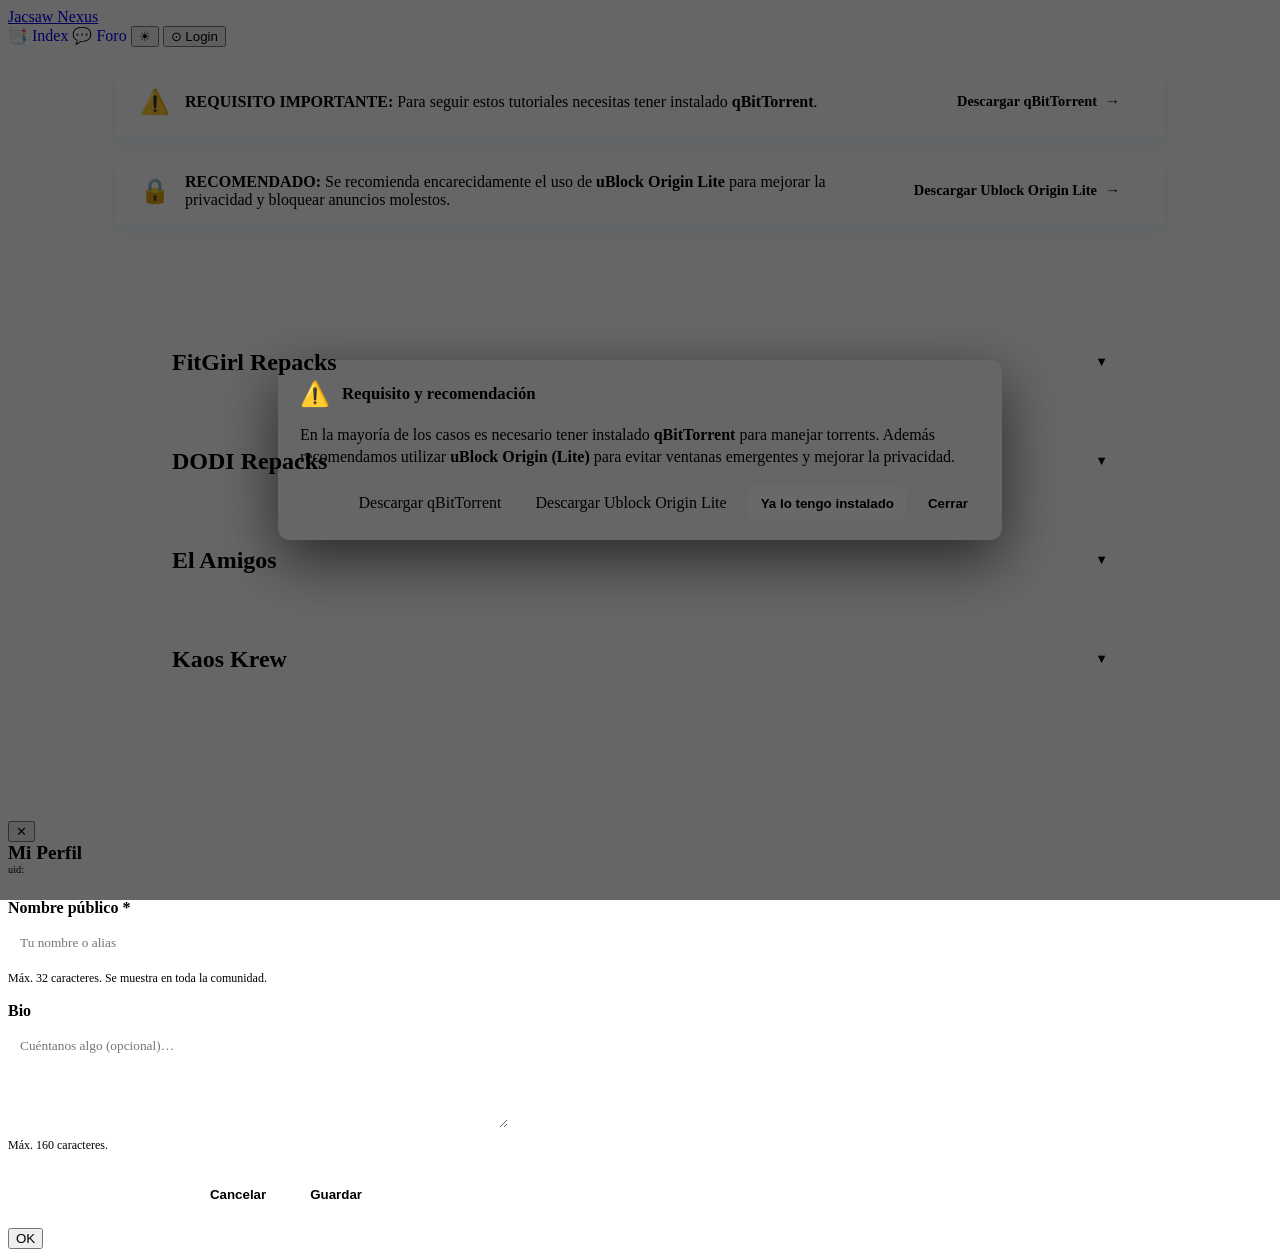
==== tutoriales.html @ 557a7efc "Test" ====
<!DOCTYPE html>
<html lang="es" data-theme="dark">
<head>
    <meta charset="UTF-8">
    <meta name="viewport" content="width=device-width, initial-scale=1.0">
    <title>Tutoriales | Jacsaw Nexus</title>
    <link href="https://fonts.googleapis.com/css2?family=Space+Grotesk:wght@500;700&family=DM+Sans:wght@400;500&family=JetBrains+Mono&display=swap" rel="stylesheet">
    <link rel="stylesheet" href="jacsaw-nexus.css">
    <style>
        .tutorials-container { max-width: 1000px; margin: 80px auto; padding: 20px; }
        
        /* Estilo del Desplegable */
        .tutorial-card { 
            background: var(--bg-secondary); 
            border: 1px solid var(--border-subtle); 
            border-radius: var(--radius); 
            margin-bottom: 1.5rem;
            overflow: hidden;
        }
        
        summary {
            padding: 1.5rem 2rem;
            list-style: none;
            cursor: pointer;
            display: flex;
            justify-content: space-between;
            align-items: center;
            font-family: var(--font-display);
            font-size: 1.5rem;
            color: var(--accent);
            font-weight: bold;
            transition: background 0.2s;
        }

        summary:hover { background: var(--bg-tertiary); }
        summary::-webkit-details-marker { display: none; }
        summary::after { content: '▼'; font-size: 0.8rem; color: var(--text-tertiary); }
        details[open] summary::after { content: '▲'; }
        details[open] summary { border-bottom: 1px solid var(--border-subtle); }

        .tutorial-content { padding: 2rem; }

        .steps-grid { 
            display: grid; 
            grid-template-columns: repeat(auto-fit, minmax(280px, 1fr)); 
            gap: 25px; 
        }

        .step { 
            background: var(--bg-tertiary); 
            padding: 15px; 
            border-radius: 8px; 
            border: 1px solid var(--border-medium);
            display: flex;
            flex-direction: column;
        }

        .step img { 
            width: 100%; 
            border-radius: 4px; 
            margin-bottom: 12px; 
            cursor: zoom-in; 
            transition: transform 0.25s ease, filter 0.25s ease;
            will-change: transform, filter;
        }
        
        .step img:hover { transform: scale(1.02); filter: brightness(1.1); }

        .tutorial-card {
            transition: transform 0.28s ease, border-color 0.28s ease, box-shadow 0.28s ease;
            will-change: transform, box-shadow;
        }
        .tutorial-card:hover { transform: translateY(-2px); box-shadow: 0 18px 36px rgba(0,0,0,0.12); }

        details .tutorial-content {
            opacity: 0;
            transform: translateY(16px);
            animation: fadeInUp 0.32s ease-out forwards;
            will-change: opacity, transform;
        }

        @keyframes fadeInUp {
            from { opacity: 0; transform: translateY(16px); }
            to   { opacity: 1; transform: translateY(0); }
        }

        .step {
            opacity: 0;
            transform: translateY(18px);
            animation: stepFade 0.45s ease forwards;
        }
        details[open] .step:nth-child(1){ animation-delay: 0.05s; }
        details[open] .step:nth-child(2){ animation-delay: 0.13s; }
        details[open] .step:nth-child(3){ animation-delay: 0.20s; }
        details[open] .step:nth-child(4){ animation-delay: 0.27s; }
        details[open] .step:nth-child(5){ animation-delay: 0.34s; }
        details[open] .step:nth-child(6){ animation-delay: 0.41s; }
        details[open] .step:nth-child(7){ animation-delay: 0.48s; }
        details[open] .step:nth-child(8){ animation-delay: 0.55s; }
        details[open] .step:nth-child(9){ animation-delay: 0.62s; }
        details[open] .step:nth-child(10){ animation-delay: 0.69s; }
        details[open] .step:nth-child(11){ animation-delay: 0.76s; }
        details[open] .step:nth-child(12){ animation-delay: 0.83s; }
        details[open] .step:nth-child(13){ animation-delay: 0.90s; }
        details[open] .step:nth-child(14){ animation-delay: 0.97s; }

        @keyframes stepFade {
            from { opacity: 0; transform: translateY(18px); }
            to   { opacity: 1; transform: translateY(0); }
        }

        .step-number { 
            display: inline-block; 
            background: var(--accent); 
            color: var(--bg-primary); 
            padding: 2px 10px; 
            border-radius: 4px; 
            font-weight: bold; 
            margin-bottom: 10px;
            align-self: flex-start;
        }

        .step-desc { font-size: 0.9rem; color: var(--text-secondary); line-height: 1.5; }

        /* MODAL PARA AMPLIAR IMAGEN */
        #img-modal {
            display: none;
            position: fixed;
            z-index: 9999;
            inset: 0;
            background: rgba(0,0,0,0.9);
            padding: 40px;
            cursor: zoom-out;
            justify-content: center;
            align-items: center;
        }
        #img-modal img {
            max-width: 90%;
            max-height: 90%;
            border-radius: 8px;
            box-shadow: 0 0 30px rgba(0,0,0,0.5);
        }
        /* AVISOS MODAL (qbittorrent + uBlock) */
        .notice-modal {
            display: none;
            position: fixed;
            inset: 0;
            background: rgba(0,0,0,0.6);
            z-index: 10000;
            justify-content: center;
            align-items: center;
            padding: 20px;
        }
        .notice-modal.open { display: flex; }
        .notice-modal-card {
            background: var(--bg-primary);
            color: var(--text-primary);
            max-width: 680px;
            width: 100%;
            border-radius: 12px;
            padding: 20px 22px;
            box-shadow: 0 20px 60px rgba(0,0,0,0.6);
            border: 1px solid var(--border-subtle);
        }
        .notice-modal-header { display:flex; align-items:center; gap:12px; }
        .notice-modal-title { font-size:1.05rem; margin:0; color:var(--accent); }
        .notice-modal-body { margin-top:12px; color:var(--text-secondary); line-height:1.4; }
        .notice-modal-actions { margin-top:18px; display:flex; justify-content:flex-end; gap:10px; }
        .notice-close-btn {
            background: var(--accent);
            color: var(--bg-primary);
            border: none;
            padding: 8px 12px;
            border-radius:8px;
            cursor:pointer;
            font-weight:600;
        }
        .notice-link-btn {
            background: transparent;
            color: var(--accent);
            border: 1px solid var(--border-subtle);
            padding: 8px 12px;
            border-radius:8px;
            text-decoration: none;
            display: inline-flex;
            align-items: center;
            gap:8px;
        }
        .notice-installed-btn {
            background: transparent;
            color: var(--text-primary);
            border: 1px solid var(--border-subtle);
            padding: 8px 12px;
            border-radius:8px;
            cursor: pointer;
            font-weight:600;
            background: linear-gradient(0deg, rgba(255,255,255,0.02), rgba(255,255,255,0.02));
        }
        /* Banner Profesional */
.requirement-banner {
    background: var(--bg-secondary);
    border: 1px solid var(--accent);
    border-radius: var(--radius);
    padding: 1rem 1.5rem;
    margin: 20px auto;
    max-width: 1000px;
    display: flex;
    justify-content: space-between;
    align-items: center;
    gap: 20px;
    box-shadow: 0 4px 15px rgba(0, 212, 255, 0.1);
}

.banner-content {
    display: flex;
    align-items: center;
    gap: 15px;
}

.banner-icon {
    font-size: 1.5rem;
}

.requirement-banner p {
    margin: 0;
    color: var(--text-primary);
    font-family: var(--font-body);
}

.highlight {
    color: var(--accent);
    font-weight: bold;
}

.banner-btn {
    background: var(--accent);
    color: var(--bg-primary);
    padding: 10px 20px;
    border-radius: 8px;
    text-decoration: none;
    font-weight: bold;
    font-family: var(--font-display);
    font-size: 0.9rem;
    white-space: nowrap;
    transition: all var(--transition);
}

.banner-btn:hover {
    transform: translateY(-2px);
    box-shadow: 0 5px 15px var(--accent-glow);
    filter: brightness(1.1);
}

.banner-btn span {
    margin-left: 5px;
}

/* Responsive para el banner */
@media (max-width: 768px) {
    .requirement-banner {
        flex-direction: column;
        text-align: center;
    }
    .banner-content {
        flex-direction: column;
        gap: 10px;
    }
}

/* Profile Modal Styles */
.profile-modal {
    max-width: 500px;
}

.profile-modal-inner {
    display: flex;
    flex-direction: column;
    gap: 1.5rem;
}

.profile-header {
    display: flex;
    gap: 1rem;
    align-items: flex-start;
}

.profile-title {
    margin: 0;
    color: var(--text-primary);
    font-size: 1.2rem;
}

.profile-meta {
    margin: 0;
    color: var(--text-tertiary);
    font-size: 0.85rem;
}

.profile-form {
    display: flex;
    flex-direction: column;
    gap: 1rem;
}

.profile-field {
    display: flex;
    flex-direction: column;
    gap: 0.5rem;
}

.profile-label {
    font-weight: 600;
    color: var(--text-primary);
}

.profile-input {
    padding: 10px 12px;
    border: 1px solid var(--border-subtle);
    background: var(--bg-tertiary);
    color: var(--text-primary);
    border-radius: 6px;
    font-family: var(--font-body);
}

.profile-textarea {
    resize: vertical;
    min-height: 80px;
}

.profile-hint {
    font-size: 0.75rem;
    color: var(--text-tertiary);
    margin-top: 2px;
}

.profile-actions {
    display: flex;
    gap: 0.75rem;
    justify-content: flex-end;
}

.profile-cancel-btn,
.profile-save-btn,
.profile-logout-btn {
    padding: 10px 16px;
    border: none;
    border-radius: 6px;
    cursor: pointer;
    font-weight: 600;
    transition: var(--transition);
}

.profile-cancel-btn {
    background: var(--bg-tertiary);
    color: var(--text-primary);
    border: 1px solid var(--border-subtle);
}

.profile-cancel-btn:hover {
    border-color: var(--accent);
    color: var(--accent);
}

.profile-save-btn {
    background: var(--accent);
    color: var(--bg-primary);
}

.profile-save-btn:hover {
    filter: brightness(1.1);
}

.profile-logout-btn {
    background: var(--danger);
    color: white;
}

.profile-logout-btn:hover {
    filter: brightness(1.1);
}
    </style>
</head>
<body>
    
    <nav class="navbar">
        <a href="index.html" class="logo">Jacsaw Nexus</a>
        <div class="navbar-actions">
            <a href="index.html" class="nav-btn" style="text-decoration: none;">📑 Index</a>
            <a href="forum.html" class="nav-btn" style="text-decoration: none;">💬 Foro</a>
            <button class="nav-btn" id="btn-theme" title="Cambiar tema (T)">☀</button>
            <button class="nav-btn nav-btn--profile" id="btn-profile" title="Mi perfil" style="display:none">⊛ Perfil</button>
            <button class="nav-btn nav-btn--auth" id="btn-auth" title="Iniciar sesión">⊙ Login</button>
            <img id="auth-avatar" src="" alt="avatar"
                 style="display:none;width:26px;height:26px;border-radius:50%;object-fit:cover;margin-left:2px;vertical-align:middle;cursor:pointer;"
                 title="Ver perfil">
        </div>
    </nav>
    <div class="requirement-banner">
    <div class="banner-content">
        <span class="banner-icon">⚠️</span>
        <p>
            <strong>REQUISITO IMPORTANTE:</strong> Para seguir estos tutoriales necesitas tener instalado 
            <span class="highlight">qBitTorrent</span>.
        </p>
    </div>
    <a href="https://www.qbittorrent.org/download" target="_blank" rel="noopener noreferrer" class="banner-btn">
        Descargar qBitTorrent <span>→</span>
    </a>
</div>
    <div class="requirement-banner" id="ublock-banner">
    <div class="banner-content">
        <span class="banner-icon">🔒</span>
        <p>
            <strong>RECOMENDADO:</strong> Se recomienda encarecidamente el uso de <span class="highlight">uBlock Origin Lite</span> para mejorar la privacidad y bloquear anuncios molestos.
        </p>
    </div>
    <a href="https://chromewebstore.google.com/detail/ublock-origin-lite/ddkjiahejlhfcafbddmgiahcphecmpfh" target="_blank" rel="noopener noreferrer" class="banner-btn">
        Descargar Ublock Origin Lite <span>→</span>
    </a>
</div>
    <div class="tutorials-container">
        
        <details class="tutorial-card">
            <summary>FitGirl Repacks</summary>
            <div class="tutorial-content">
                <div class="steps-grid">
                    <div class="step">
                        <span class="step-number">Paso 1</span>
                        <img src="https://raw.githubusercontent.com/JACSAW-RL/JACSAW-NEXUS/refs/heads/main/Tutoriales/Fitgirl-1.png" alt="Paso 1">
                        <p class="step-desc">Primero tenemos que irnos a la parte de torrent, y le daremos a magnet, para que se nos abra en qBitTorrent, a mi me gusta mas el primero (MULTI10)</p>
                    </div>

                    <div class="step">
                        <span class="step-number">Paso 2</span>
                        <img src="https://raw.githubusercontent.com/JACSAW-RL/JACSAW-NEXUS/refs/heads/main/Tutoriales/Fitgirl-2.png" alt="Paso 2">
                        <p class="step-desc">Ahora le daremos a abrir con qBitTorrent, es necesario para hacer la instalación más fácil.</p>
                    </div>

                    <div class="step">
                        <span class="step-number">Paso 3</span>
                        <img src="https://raw.githubusercontent.com/JACSAW-RL/JACSAW-NEXUS/refs/heads/main/Tutoriales/Fitgirl-3.png" alt="Paso 3">
                        <p class="step-desc">Ahora en la parte de arriba a la izquierda, seleccionaremos la carpeta de destino de donde queramos instalar el instalador del juego, recordemos que esto no es el juego aún. Y ya le damos a aceptar para iniciar la descarga del instalador del juego.</p>
                    </div>

                    <div class="step">
                        <span class="step-number">Paso 4</span>
                        <img src="https://raw.githubusercontent.com/JACSAW-RL/JACSAW-NEXUS/refs/heads/main/Tutoriales/Fitgirl-4.png" alt="Paso 4">
                        <p class="step-desc">Una vez finalizada la descarga del instalador, nos iremos a la ruta indicada anteriormente, y abriremos la carpeta que se nos ha descargado, y una vez abierta, tendremos que buscar el instalador, el setup, y lo ejecutamos.</p>
                    </div>

                    <div class="step">
                        <span class="step-number">Paso 5</span>
                        <img src="https://raw.githubusercontent.com/JACSAW-RL/JACSAW-NEXUS/refs/heads/main/Tutoriales/Fitgirl-5.png" alt="Paso 5">
                        <p class="step-desc">Ahora seleccionamos el idioma que queremos en el instalador, esto no es el idioma del juego, es simplemente el del instalador, Fitgirl nos da a elegir entre ruso e inglés, yo elijo inglés por comodidad, y al seleccionar le damos a OK.</p>
                    </div>

                    <div class="step">
                        <span class="step-number">Paso 6</span>
                        <img src="https://raw.githubusercontent.com/JACSAW-RL/JACSAW-NEXUS/refs/heads/main/Tutoriales/Fitgirl-6.png" alt="Paso 6">
                        <p class="step-desc">Ahora el instalador te da la bienvenida y tal, pero bueno, lo importante aquí es avanzar para poder instalar nuestro juego, asique le damos a NEXT >.</p>
                    </div>

                    <div class="step">
                        <span class="step-number">Paso 7</span>
                        <img src="https://raw.githubusercontent.com/JACSAW-RL/JACSAW-NEXUS/refs/heads/main/Tutoriales/Fitgirl-7.png" alt="Paso 7">
                        <p class="step-desc">Aquí lo que te dice es básicamente lo que vas a instalar, si quieres leertelo perfecto si no no pasa nada, le damos a NEXT >.</p>
                    </div>

                    <div class="step">
                        <span class="step-number">Paso 8</span>
                        <img src="https://raw.githubusercontent.com/JACSAW-RL/JACSAW-NEXUS/refs/heads/main/Tutoriales/Fitgirl-8.png" alt="Paso 8">
                        <p class="step-desc">Ahora en el cuadrado de arriba a la derecha le indicamos la ruta donde queremos instalar EL JUEGO, aqui ya no hay nada de instaladores, ya es el juego como tal, luego los dos cuadrados esos, uno es que si lo marcas, no te crea la carpeta en el Start Menu, esto es básicamente que si la marcas, el juego NO te aparece en el buscador de Windows, pero no la marcas el juego SI te aparece al buscarlo en el buscador de Windows, si lo marcas tendrás que ir a la carpeta cada vez que quieras abrir el juego, si no lo marcas simplemente tendras que buscar el nombre del juego, y el otro cuadrado es si quieres el icono en el escritorio, si lo marcas se pone si no pues no, una vez aclarado esto, pones lo que quieras y le damos a NEXT >.</p>
                    </div>

                    <div class="step">
                        <span class="step-number">Paso 9</span>
                        <img src="https://raw.githubusercontent.com/JACSAW-RL/JACSAW-NEXUS/refs/heads/main/Tutoriales/Fitgirl-9.png" alt="Paso 9">
                        <p class="step-desc">Ahora seleccionaremos el idioma DEL JUEGO, yo en mi caso selecciono Español porque es el idioma que yo hablo, una vez seleccionado, le damos a INSTALL. Luego comenzará la instalacion y simplemente hay que esperar.</p>
                    </div>

                    <div class="step">
                        <span class="step-number">Paso 10</span>
                        <img src="https://raw.githubusercontent.com/JACSAW-RL/JACSAW-NEXUS/refs/heads/main/Tutoriales/Fitgirl-10.png" alt="Paso 10">
                        <p class="step-desc">Una vez finalizada la instalación te aparecen 2 checks, dos botones, el primero, el que ahora mismo esta desmarcado, es para cuando le des a finalizar te lleve a la página de FitGirl, ya tu pones lo que quieras, yo siempre lo quito, y el segundo check es para si quieres iniciar el juego nada más darle a finish, para terminar de instalarlo y jugar directamente, si quitas esto, puedes simplemente dejarlo isntalado y cuando quieras lo abres, al dejarlo activado lo puedes jugar al momento de darle al botón de FINISH, y una vez seleccionado lo que queramos, le damos al botón de FINISH.</p>
                    </div>

                    <div class="step">
                        <span class="step-number">Paso 11</span>
                        <img src="https://raw.githubusercontent.com/JACSAW-RL/JACSAW-NEXUS/refs/heads/main/Tutoriales/Fitgirl-11.png" alt="Paso 11">
                        <p class="step-desc">Y ahora no te asustes, porque lo que está haciendo es checkear si todos los archivos están correctamente, para evitar errores, esto simplemente escanea los archivos del juego para verificar si la instalación se ha completado correctamente, una vez finalice, tienes que cerrarlo manualmente, y si le has dado a que se abra el juego, el juego se abrirá automáticamente.</p>
                    </div>

                    <div class="step">
                        <span class="step-number">Paso 12</span>
                        <img src="https://raw.githubusercontent.com/JACSAW-RL/JACSAW-NEXUS/refs/heads/main/Tutoriales/Fitgirl-12.png" alt="Paso 12">
                        <p class="step-desc">Y ahora simplemente a disfrutar y a jugar, eso sería todo.</p>
                    </div>
                </div>
            </div>
        </details>

        <details class="tutorial-card">
            <summary>DODI Repacks</summary>
            <div class="tutorial-content">
                <div class="steps-grid">
                    <div class="step">
                        <span class="step-number">Paso 1</span>
                        <img src="https://raw.githubusercontent.com/JACSAW-RL/JACSAW-NEXUS/refs/heads/main/Tutoriales/Dodi-1.png" alt="Paso 1">
                        <p class="step-desc">Primero tendríamos que escoger el juego que queremos instalar, en mi caso este por ejemplo.</p>
                    </div>

                    <div class="step">
                        <span class="step-number">Paso 2</span>
                        <img src="https://raw.githubusercontent.com/JACSAW-RL/JACSAW-NEXUS/refs/heads/main/Tutoriales/Dodi-2.png" alt="Paso 2">
                        <p class="step-desc">Luego iriamos a la parte de "Download Links", y nos centraríamos en buscar un link que funcione en el apartado de "Torrent", yo he elegido el de "File-me".</p>
                    </div>

                    <div class="step">
                        <span class="step-number">Paso 3</span>
                        <img src="https://raw.githubusercontent.com/JACSAW-RL/JACSAW-NEXUS/refs/heads/main/Tutoriales/Dodi-3.png" alt="Paso 3">
                        <p class="step-desc">Una vez dentro le daríamos al botón que dice "Download now"</p>
                    </div>

                    <div class="step">
                        <span class="step-number">Paso 4</span>
                        <img src="https://raw.githubusercontent.com/JACSAW-RL/JACSAW-NEXUS/refs/heads/main/Tutoriales/Dodi-4.png" alt="Paso 4">
                        <p class="step-desc">⚠️¡¡CUIDADO AHORA!!⚠️ PÁGINAS DE ESTE ESTILO SON FALSAS, normalmente saltan 2 pop ups de este tipo de páginas al darle a descargar, hay que cerrar la página y volver a darle al botón hasta que directamente te descargue el archivo .torrent.</p>
                    </div>

                    <div class="step">
                        <span class="step-number">Paso 5</span>
                        <img src="https://raw.githubusercontent.com/JACSAW-RL/JACSAW-NEXUS/refs/heads/main/Tutoriales/Dodi-5.png" alt="Paso 5">
                        <p class="step-desc">Una vez aquí, guardaríamos el archivo donde nosotros quisieramos, esto es simplemente el "instalador" del juego, esto lo que va a permitirnos realmente es poder meterlo al qBitTorrent y poder descargar el instalador del juego.</p>
                    </div>

                    <div class="step">
                        <span class="step-number">Paso 6</span>
                        <img src="https://raw.githubusercontent.com/JACSAW-RL/JACSAW-NEXUS/refs/heads/main/Tutoriales/Dodi-6.png" alt="Paso 6">
                        <p class="step-desc">Ahora le daremos click derecho al archivo que se nos ha descargado, y le daremos a "Abrir con..." y le damos a qBitTorrent, para que podamos iniciar la descarga del instalador del juego.</p>
                    </div>

                    <div class="step">
                        <span class="step-number">Paso 7</span>
                        <img src="https://raw.githubusercontent.com/JACSAW-RL/JACSAW-NEXUS/refs/heads/main/Tutoriales/Dodi-7.png" alt="Paso 7">
                        <p class="step-desc">Ahora le daremos click derecho al archivo que se nos ha descargado, y le daremos a "Abrir con..." y le damos a qBitTorrent, para que podamos iniciar la descarga del instalador del juego.</p>
                    </div>

                    <div class="step">
                        <span class="step-number">Paso 8</span>
                        <img src="https://raw.githubusercontent.com/JACSAW-RL/JACSAW-NEXUS/refs/heads/main/Tutoriales/Dodi-8.png" alt="Paso 8">
                        <p class="step-desc">Una vez descargado el archivo, iremos a la ruta indicada en el paso anterior, buscaremos el "Setup.exe", y lo ejecutaremos.</p>
                    </div>

                    <div class="step">
                        <span class="step-number">Paso 9</span>
                        <img src="https://raw.githubusercontent.com/JACSAW-RL/JACSAW-NEXUS/refs/heads/main/Tutoriales/Dodi-9.png" alt="Paso 9">
                        <p class="step-desc">Ahora importante tenemos que darle a la flecha del teclado hacia arriba, para poder pasar a la siguiente pantalla.</p>
                    </div>

                    <div class="step">
                        <span class="step-number">Paso 10</span>
                        <img src="https://raw.githubusercontent.com/JACSAW-RL/JACSAW-NEXUS/refs/heads/main/Tutoriales/Dodi-10.png" alt="Paso 10">
                        <p class="step-desc">Ahora se daremos al botón que dice "INSTALL", para comenzar a instalar el juego que queremos.</p>
                    </div>

                    <div class="step">
                        <span class="step-number">Paso 11</span>
                        <img src="https://raw.githubusercontent.com/JACSAW-RL/JACSAW-NEXUS/refs/heads/main/Tutoriales/Dodi-11.png" alt="Paso 11">
                        <p class="step-desc">Y ahora simplemente te da la información de lo que vas a instalar, le damos a "Proceed" y listo.</p>
                    </div>

                    <div class="step">
                        <span class="step-number">Paso 12</span>
                        <img src="https://raw.githubusercontent.com/JACSAW-RL/JACSAW-NEXUS/refs/heads/main/Tutoriales/Dodi-12.png" alt="Paso 12">
                        <p class="step-desc">Ahora en el cuadrado rojo de más arriba, indicaremos la ruta de descarga el videojuego luego el cuadrado rojo de la izquierda un poco más abajo que el anterior, hay dos cuadrados para marcar o desmarcar, el de arriba es para añadir el icono al Escritorio, y el de abajo es para que te aparezca en la búsqueda de Windows el juego, si no pones esta última opción si lo buscas en el buscador no saldrá, tendrás que ir a la ruta que le has especificado anteriormente para poder abrir el juego, luego el cuadrado rojo que está a la derecha, es para instalar unos controladores recomendados, yo esto siempre lo recomiendo dejar marcado, y ya le damos a "NEXT".</p>
                    </div>

                    <div class="step">
                        <span class="step-number">Paso 13</span>
                        <img src="https://raw.githubusercontent.com/JACSAW-RL/JACSAW-NEXUS/refs/heads/main/Tutoriales/Dodi-13.png" alt="Paso 13">
                        <p class="step-desc">Aquí simplemente seleccionamos el idioma en el que queremos el juego y ya le damos al botón de instalar el juego por fin.</p>
                    </div>

                    <div class="step">
                        <span class="step-number">Paso 14</span>
                        <img src="https://raw.githubusercontent.com/JACSAW-RL/JACSAW-NEXUS/refs/heads/main/Tutoriales/Dodi-14.png" alt="Paso 14">
                        <p class="step-desc">Y una vez terminada la espera y la instalación, solo queda disfrutar del juego, para ello solo hay que ejecutarlo en la ruta de instalación especificada anteriormente.</p>
                    </div>
            </div>
        </details>

        <details class="tutorial-card">
            <summary>El Amigos</summary>
            <div class="tutorial-content">
                <div class="steps-grid">
                    <div class="step">
                        <span class="step-number">Paso 1</span>
                        <img src="https://raw.githubusercontent.com/JACSAW-RL/JACSAW-NEXUS/refs/heads/main/Tutoriales/ElAmigos-1.png" alt="Paso 1">
                        <p class="step-desc">Primero tendríamos que elegir el juego que queramos instalar, yo por ejemplo elijo este.</p>
                    </div>

                    <div class="step">
                        <span class="step-number">Paso 2</span>
                        <img src="https://raw.githubusercontent.com/JACSAW-RL/JACSAW-NEXUS/refs/heads/main/Tutoriales/ElAmigos-2.png" alt="Paso 2">
                        <p class="step-desc">Luego nos tendríamos que ir al apartado de descarga, y elegiríamos el apartado de torrent o el que más nos guste, realmente es lo mismo aquí.</p>
                    </div>

                    <div class="step">
                        <span class="step-number">Paso 3</span>
                        <img src="https://raw.githubusercontent.com/JACSAW-RL/JACSAW-NEXUS/refs/heads/main/Tutoriales/ElAmigos-3.png" alt="Paso 3">
                        <p class="step-desc">Una vez le demos al enlace de descarga, tenemos que ignorar los dos mensajes de arriba y de abajo, tenemos que ir directamente con el captcha, y darle al botón de "Verificar y continuar".</p>
                    </div>

                    <div class="step">
                        <span class="step-number">Paso 4</span>
                        <img src="https://raw.githubusercontent.com/JACSAW-RL/JACSAW-NEXUS/refs/heads/main/Tutoriales/ElAmigos-4.png" alt="Paso 4">
                        <p class="step-desc">Yo al haber elegido el torrent, pues me sale esta ventana y le damos a descargar el .torrent, si elegís mega, que es la otra opción que yo recomiendo, pues descargáis las 3 partes en .rar y os saltáis hasta el paso 7.</p>
                    </div>

                    <div class="step">
                        <span class="step-number">Paso 5</span>
                        <img src="https://raw.githubusercontent.com/JACSAW-RL/JACSAW-NEXUS/refs/heads/main/Tutoriales/ElAmigos-5.png" alt="Paso 5">
                        <p class="step-desc">Una vez descargado el .torrent, le daríamos a "Abrir con..." y seleccionamos qBitTorrent.</p>
                    </div>

                    <div class="step">
                        <span class="step-number">Paso 6</span>
                        <img src="https://raw.githubusercontent.com/JACSAW-RL/JACSAW-NEXUS/refs/heads/main/Tutoriales/ElAmigos-6.png" alt="Paso 6">
                        <p class="step-desc">Arriba a la izquierda seleccionamos la ruta de descarga de los .rar que queramos, y le damos a aceptar abajo a la derecha.</p>
                    </div>

                    <div class="step">
                        <span class="step-number">Paso 7</span>
                        <img src="https://raw.githubusercontent.com/JACSAW-RL/JACSAW-NEXUS/refs/heads/main/Tutoriales/ElAmigos-7.png" alt="Paso 7">
                        <p class="step-desc">Una vez descargados los .rar, lo que tenemos que hacer es seleccionar los tres .rar y darle a "Extraer en..." y ya o seleccionáis donde queréis extraerlo o le dáis al predeterminado como he hehco yo.</p>
                    </div>

                    <div class="step">
                        <span class="step-number">Paso 8</span>
                        <img src="https://raw.githubusercontent.com/JACSAW-RL/JACSAW-NEXUS/refs/heads/main/Tutoriales/ElAmigos-8.png" alt="Paso 8">
                        <p class="step-desc">Una vez extraido, tendréis una carpeta con una foto y un archivo .iso, tendréis que darle un click al archivo .iso, y darle a montar, esto es para montar el instalador.</p>
                    </div>

                    <div class="step">
                        <span class="step-number">Paso 9</span>
                        <img src="https://raw.githubusercontent.com/JACSAW-RL/JACSAW-NEXUS/refs/heads/main/Tutoriales/ElAmigos-9.png" alt="Paso 9">
                        <p class="step-desc">Una vez montado nos vamos a la ruta que se nos ha montado y le damos al "setup.exe" que tengamos para iniciar el instalador del juego.</p>
                    </div>

                    <div class="step">
                        <span class="step-number">Paso 10</span>
                        <img src="https://raw.githubusercontent.com/JACSAW-RL/JACSAW-NEXUS/refs/heads/main/Tutoriales/ElAmigos-10.png" alt="Paso 10">
                        <p class="step-desc">Seleccionamos el idioma que queramos en el juego a instalar y le damos a "Aceptar".</p>
                    </div>

                    <div class="step">
                        <span class="step-number">Paso 11</span>
                        <img src="https://raw.githubusercontent.com/JACSAW-RL/JACSAW-NEXUS/refs/heads/main/Tutoriales/ElAmigos-11.png" alt="Paso 11">
                        <p class="step-desc">Ahora simplemente te dice lo que te vas a instalar (el juego) le damos a "Siguiente" y ya.</p>
                    </div>

                    <div class="step">
                        <span class="step-number">Paso 12</span>
                        <img src="https://raw.githubusercontent.com/JACSAW-RL/JACSAW-NEXUS/refs/heads/main/Tutoriales/ElAmigos-12.png" alt="Paso 12">
                        <p class="step-desc">Ahora seleccionamos la ruta de instalación del juego y le damos a "Siguiente".</p>
                    </div>

                    <div class="step">
                        <span class="step-number">Paso 13</span>
                        <img src="https://raw.githubusercontent.com/JACSAW-RL/JACSAW-NEXUS/refs/heads/main/Tutoriales/ElAmigos-13.png" alt="Paso 13">
                        <p class="step-desc">Ahora aquí seleccionamos si queremos que se cree la carpeta del Menú de Inicio, que si lo recordamos, esto es para que aparezca al buscarlo directamente en el buscador de Windows, si quieres lo pones y lo marcas y si no pues no.</p>
                    </div>

                    <div class="step">
                        <span class="step-number">Paso 14</span>
                        <img src="https://raw.githubusercontent.com/JACSAW-RL/JACSAW-NEXUS/refs/heads/main/Tutoriales/ElAmigos-14.png" alt="Paso 14">
                        <p class="step-desc">Aquí puedes seleccionar el User Name del juego, de predeterminado pone elamigos, tu pon tu nickname, y ya le das a "Siguiente".</p>
                    </div>

                    <div class="step">
                        <span class="step-number">Paso 15</span>
                        <img src="https://raw.githubusercontent.com/JACSAW-RL/JACSAW-NEXUS/refs/heads/main/Tutoriales/ElAmigos-15.png" alt="Paso 15">
                        <p class="step-desc">Y aquí te hace un resumen de lo que va a instalar, la ruta, si tiene carpeta de Menú de Inicio o no y tal, le damos a "Instalar" y a esperar.</p>
                    </div>

                    <div class="step">
                        <span class="step-number">Paso 16</span>
                        <img src="https://raw.githubusercontent.com/JACSAW-RL/JACSAW-NEXUS/refs/heads/main/Tutoriales/ElAmigos-16.png" alt="Paso 16">
                        <p class="step-desc">Ahora te saltará una pantalla como esta, yo siempre recomiendo darle a instalar la de 64 bits, ya que si no tienes los drivers especificos o superiores, esto te lo instala automáticamente, para evitar fallos visuales o crasheos dentro del juego, y ya le damos a "Finalizar".</p>
                    </div>

                    <div class="step">
                        <span class="step-number">Paso 17</span>
                        <img src="https://raw.githubusercontent.com/JACSAW-RL/JACSAW-NEXUS/refs/heads/main/Tutoriales/ElAmigos-17.png" alt="Paso 17">
                        <p class="step-desc">Luego te diriges a la ruta indicada anteriormente del juego instalado, y buscas el ejecutable del juego, en mi caso es "RollerCoaster... .exe" ya que es el juego que estoy instalando, tu tendrás que buscar el tuyo y ejecutarlo.</p>
                    </div>

                    <div class="step">
                        <span class="step-number">Paso 18</span>
                        <img src="https://raw.githubusercontent.com/JACSAW-RL/JACSAW-NEXUS/refs/heads/main/Tutoriales/ElAmigos-18.png" alt="Paso 18">
                        <p class="step-desc">Y ya a disfrutar del juego, gracias por su atención.</p>
                    </div>

            </div>
        </details>

         <details class="tutorial-card">
            <summary>Kaos Krew</summary>
            <div class="tutorial-content">
                <div class="steps-grid">
                    <div class="step">
                        <span class="step-number">Paso 1</span>
                        <img src="https://raw.githubusercontent.com/JACSAW-RL/JACSAW-NEXUS/refs/heads/main/Tutoriales/Kaos1.png" alt="Paso 1">
                        <p class="step-desc">Primero le tendremos que dar click justamente ahí.</p>
                    </div>

                    <div class="step">
                        <span class="step-number">Paso 2</span>
                        <img src="https://raw.githubusercontent.com/JACSAW-RL/JACSAW-NEXUS/refs/heads/main/Tutoriales/Kaos2.png" alt="Paso 2">
                        <p class="step-desc">Luego tendremos que hacer click en el juego que queramos descargar, en mi caso para el tutorial usaré este.</p>
                    </div>

                    <div class="step">
                        <span class="step-number">Paso 3</span>
                        <img src="https://raw.githubusercontent.com/JACSAW-RL/JACSAW-NEXUS/refs/heads/main/Tutoriales/Kaos3.png" alt="Paso 3">
                        <p class="step-desc">Seguido de esto, buscaremos el apartado de los mirrors, para poder descargar nuestro juego.</p>
                    </div>

                    <div class="step">
                        <span class="step-number">Paso 4</span>
                        <img src="https://raw.githubusercontent.com/JACSAW-RL/JACSAW-NEXUS/refs/heads/main/Tutoriales/Kaos4.png" alt="Paso 4">
                        <p class="step-desc">En el caso de este juego tiene esta verificación, la hacemos y pasamos a la siguiente página.</p>
                    </div>

                    <div class="step">
                        <span class="step-number">Paso 5</span>
                        <img src="https://raw.githubusercontent.com/JACSAW-RL/JACSAW-NEXUS/refs/heads/main/Tutoriales/Kaos5.png" alt="Paso 5">
                        <p class="step-desc">Ahora veremos que ahí se encuentra nuestro archivo, y le daremos a descargar.</p>
                    </div>

                    <div class="step">
                        <span class="step-number">Paso 6</span>
                        <img src="https://raw.githubusercontent.com/JACSAW-RL/JACSAW-NEXUS/refs/heads/main/Tutoriales/Kaos6.png" alt="Paso 6">
                        <p class="step-desc">Completamos la verificación de seguridad.</p>
                    </div>

                    <div class="step">
                        <span class="step-number">Paso 7</span>
                        <img src="https://raw.githubusercontent.com/JACSAW-RL/JACSAW-NEXUS/refs/heads/main/Tutoriales/Kaos7.png" alt="Paso 7">
                        <p class="step-desc">Y ahora le daremos al botón gigante de "Download".</p>
                    </div>

                    <div class="step">
                        <span class="step-number">Paso 8</span>
                        <img src="https://raw.githubusercontent.com/JACSAW-RL/JACSAW-NEXUS/refs/heads/main/Tutoriales/Kaos8.png" alt="Paso 8">
                        <p class="step-desc">Ahora seleccionamos el mirror que queramos, yo eligiré GoFile.</p>
                    </div>

                    <div class="step">
                        <span class="step-number">Paso 9</span>
                        <img src="https://raw.githubusercontent.com/JACSAW-RL/JACSAW-NEXUS/refs/heads/main/Tutoriales/Kaos9.png" alt="Paso 9">
                        <p class="step-desc">Ahora le damos a los tres puntitos y le damos a Download.</p>
                    </div>

                    

                    

                </div>
            </div>
        </details>

    </div>

    <div id="img-modal">
        <img src="" id="modal-img-content">
    </div>

    <!-- ══════════════════════ POPUP REQUISITOS ÚNICO ══════════════════════ -->
    <div class="notice-modal" id="requirement-modal" role="dialog" aria-modal="true" aria-labelledby="req-title">
        <div class="notice-modal-card">
            <div class="notice-modal-header">
                <div class="banner-icon">⚠️</div>
                <h3 class="notice-modal-title" id="req-title">Requisito y recomendación</h3>
            </div>
            <div class="notice-modal-body">
                <p>En la mayoría de los casos es necesario tener instalado <strong>qBitTorrent</strong> para manejar torrents. Además recomendamos utilizar <strong>uBlock Origin (Lite)</strong> para evitar ventanas emergentes y mejorar la privacidad.</p>
            </div>
            <div class="notice-modal-actions">
                <a class="notice-link-btn" href="https://www.qbittorrent.org/download" target="_blank" rel="noopener noreferrer">Descargar qBitTorrent</a>
                <a class="notice-link-btn" href="https://chromewebstore.google.com/detail/ublock-origin-lite/ddkjiahejlhfcafbddmgiahcphecmpfh" target="_blank" rel="noopener noreferrer">Descargar Ublock Origin Lite</a>
                <button class="notice-installed-btn" id="req-installed">Ya lo tengo instalado</button>
                <button class="notice-close-btn" id="req-close">Cerrar</button>
            </div>
        </div>
    </div>

    <!-- ══════════════════════ PROFILE MODAL ══════════════════════ -->
    <div class="modal-overlay" id="profile-modal-overlay">
        <div class="modal profile-modal">
            <button class="modal-close" id="profile-modal-close">✕</button>
            <div class="profile-modal-inner">
                <div class="profile-header">
                    <img id="profile-avatar-img" src="" alt="avatar" style="display:none;width:56px;height:56px;border-radius:50%;object-fit:cover;border:2px solid var(--border)">
                    <div>
                        <h3 class="profile-title">Mi Perfil</h3>
                        <p class="profile-meta" id="profile-email" style="font-size:0.75rem;color:var(--text-tertiary);margin:0"></p>
                        <p class="profile-meta" style="font-size:0.65rem;color:var(--text-tertiary);margin:0;font-family:var(--font-mono)">uid: <span id="profile-uid"></span></p>
                    </div>
                </div>

                <div class="profile-form">
                    <div class="profile-field">
                        <label class="profile-label" for="profile-name-input">Nombre público <span style="color:var(--danger)">*</span></label>
                        <input type="text" id="profile-name-input" class="profile-input"
                               maxlength="32" placeholder="Tu nombre o alias"
                               autocomplete="off" spellcheck="false">
                        <span class="profile-hint">Máx. 32 caracteres. Se muestra en toda la comunidad.</span>
                    </div>
                    <div class="profile-field">
                        <label class="profile-label" for="profile-bio-input">Bio</label>
                        <textarea id="profile-bio-input" class="profile-input profile-textarea"
                                  maxlength="160" rows="3"
                                  placeholder="Cuéntanos algo (opcional)…"></textarea>
                        <span class="profile-hint">Máx. 160 caracteres.</span>
                    </div>
                </div>

                <div class="profile-actions">
                    <button class="profile-cancel-btn" onclick="closeProfileModal()">Cancelar</button>
                    <button class="profile-save-btn" id="profile-save-btn">Guardar</button>
                    <button class="profile-logout-btn" id="profile-logout-btn">Cerrar sesión</button>
                </div>
            </div>
        </div>
    </div>

    <!-- ══════════════════════ ALERT MODAL ══════════════════════ -->
    <div class="modal-overlay" id="alert-modal-overlay">
        <div class="modal alert-modal">
            <div class="alert-modal-content">
                <p id="alert-message"></p>
                <div class="alert-buttons">
                    <button id="alert-ok-btn">OK</button>
                    <button id="alert-cancel-btn" style="display:none">Cancelar</button>
                </div>
            </div>
        </div>
    </div>

    <!-- ══════════════════════ TOAST ══════════════════════ -->
    <div id="toast-container" class="toast-container"></div>

    <script src="_nx.js"></script>
    <script src="tutoriales.js"></script>
    <script>
        // Función para ampliar la imagen
        const modal = document.getElementById('img-modal');
        const modalImg = document.getElementById('modal-img-content');
        
        // Seleccionamos todas las imágenes de los pasos y activamos carga diferida
        document.querySelectorAll('.step img').forEach(img => {
            img.loading = 'lazy';
            img.decoding = 'async';
            img.onclick = function() {
                modal.style.display = "flex";
                modalImg.src = this.src;
            }
        });

        // Cerrar el modal al hacer click en cualquier parte
        modal.onclick = function() {
            modal.style.display = "none";
        }

        // Aviso único: mostrar modal de requisitos en carga; solo se suprime si el usuario pulsa "Ya lo tengo instalado"
        const reqModal = document.getElementById('requirement-modal');
        const reqClose = document.getElementById('req-close');
        const reqInstalledBtn = document.getElementById('req-installed');

        function openReqModal() { if (reqModal) reqModal.classList.add('open'); }

        reqClose && reqClose.addEventListener('click', () => {
            reqModal.classList.remove('open');
        });

        reqInstalledBtn && reqInstalledBtn.addEventListener('click', () => {
            try { localStorage.setItem('requirements_ack', '1'); } catch(e) {}
            reqModal.classList.remove('open');
        });

        // Asegurar que el modal aparece cada vez salvo que el usuario marque "Ya lo tengo instalado"
        document.addEventListener('DOMContentLoaded', () => {
            const suppressed = localStorage.getItem('requirements_ack') === '1';
            if (!suppressed) {
                openReqModal();
            }
        });

        // Reparador de URLs de imágenes: sustituye raw.githubusercontent por jsDelivr para evitar bloqueos/429
        function fixGithubRawImages() {
            document.querySelectorAll('.step img').forEach(img => {
                try {
                    const rawPrefix = 'https://raw.githubusercontent.com/JACSAW-RL/JACSAW-NEXUS/refs/heads/main/';
                    const cdnPrefix = 'https://cdn.jsdelivr.net/gh/JACSAW-RL/JACSAW-NEXUS@main/';
                    if (img && img.src && img.src.indexOf(rawPrefix) !== -1) {
                        const newSrc = img.src.replace(rawPrefix, cdnPrefix);
                        if (newSrc !== img.src) img.src = newSrc;
                    }
                } catch (e) {}

                // Si falla la carga, intentar con jsDelivr
                img.onerror = function () {
                    try {
                        const rawPrefix = 'https://raw.githubusercontent.com/JACSAW-RL/JACSAW-NEXUS/refs/heads/main/';
                        const cdnPrefix = 'https://cdn.jsdelivr.net/gh/JACSAW-RL/JACSAW-NEXUS@main/';
                        if (this.src && this.src.indexOf(rawPrefix) !== -1) {
                            this.src = this.src.replace(rawPrefix, cdnPrefix);
                        }
                    } catch (e) {}
                };
            });
        }

        // Ejecutar ya y al cargar (seguro)
        try { fixGithubRawImages(); } catch (e) {}
        document.addEventListener('DOMContentLoaded', fixGithubRawImages);
    </script>

</body>
</html>
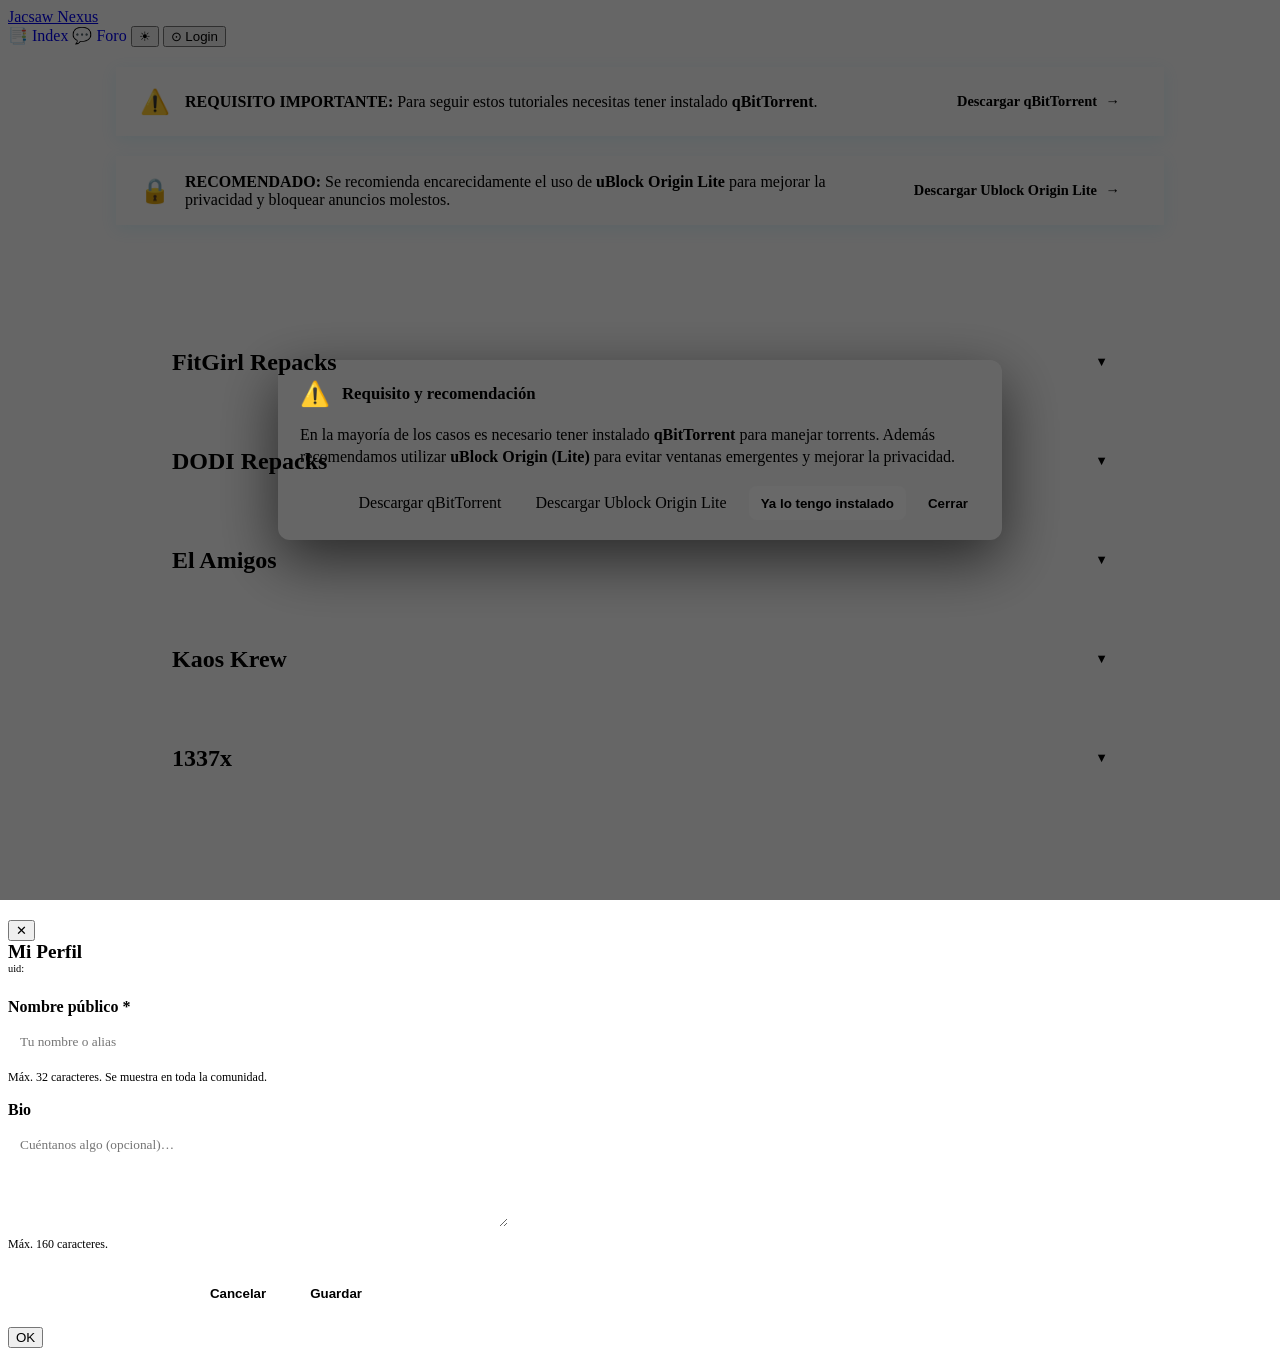
==== commit 71ad6b1d: "1337x -t-" ====
--- a/tutoriales.html
+++ b/tutoriales.html
@@ -426,73 +426,73 @@
                 <div class="steps-grid">
                     <div class="step">
                         <span class="step-number">Paso 1</span>
-                        <img src="https://raw.githubusercontent.com/JACSAW-RL/JACSAW-NEXUS/refs/heads/main/Tutoriales/Fitgirl-1.png" alt="Paso 1">
+                        <img src="./Tutoriales/Fitgirl-1.png" alt="Paso 1">
                         <p class="step-desc">Primero tenemos que irnos a la parte de torrent, y le daremos a magnet, para que se nos abra en qBitTorrent, a mi me gusta mas el primero (MULTI10)</p>
                     </div>
 
                     <div class="step">
                         <span class="step-number">Paso 2</span>
-                        <img src="https://raw.githubusercontent.com/JACSAW-RL/JACSAW-NEXUS/refs/heads/main/Tutoriales/Fitgirl-2.png" alt="Paso 2">
+                        <img src="./Tutoriales/Fitgirl-2.png" alt="Paso 2">
                         <p class="step-desc">Ahora le daremos a abrir con qBitTorrent, es necesario para hacer la instalación más fácil.</p>
                     </div>
 
                     <div class="step">
                         <span class="step-number">Paso 3</span>
-                        <img src="https://raw.githubusercontent.com/JACSAW-RL/JACSAW-NEXUS/refs/heads/main/Tutoriales/Fitgirl-3.png" alt="Paso 3">
+                        <img src="./Tutoriales/Fitgirl-3.png" alt="Paso 3">
                         <p class="step-desc">Ahora en la parte de arriba a la izquierda, seleccionaremos la carpeta de destino de donde queramos instalar el instalador del juego, recordemos que esto no es el juego aún. Y ya le damos a aceptar para iniciar la descarga del instalador del juego.</p>
                     </div>
 
                     <div class="step">
                         <span class="step-number">Paso 4</span>
-                        <img src="https://raw.githubusercontent.com/JACSAW-RL/JACSAW-NEXUS/refs/heads/main/Tutoriales/Fitgirl-4.png" alt="Paso 4">
+                        <img src="./Tutoriales/Fitgirl-4.png" alt="Paso 4">
                         <p class="step-desc">Una vez finalizada la descarga del instalador, nos iremos a la ruta indicada anteriormente, y abriremos la carpeta que se nos ha descargado, y una vez abierta, tendremos que buscar el instalador, el setup, y lo ejecutamos.</p>
                     </div>
 
                     <div class="step">
                         <span class="step-number">Paso 5</span>
-                        <img src="https://raw.githubusercontent.com/JACSAW-RL/JACSAW-NEXUS/refs/heads/main/Tutoriales/Fitgirl-5.png" alt="Paso 5">
+                        <img src="./Tutoriales/Fitgirl-5.png" alt="Paso 5">
                         <p class="step-desc">Ahora seleccionamos el idioma que queremos en el instalador, esto no es el idioma del juego, es simplemente el del instalador, Fitgirl nos da a elegir entre ruso e inglés, yo elijo inglés por comodidad, y al seleccionar le damos a OK.</p>
                     </div>
 
                     <div class="step">
                         <span class="step-number">Paso 6</span>
-                        <img src="https://raw.githubusercontent.com/JACSAW-RL/JACSAW-NEXUS/refs/heads/main/Tutoriales/Fitgirl-6.png" alt="Paso 6">
+                        <img src="./Tutoriales/Fitgirl-6.png" alt="Paso 6">
                         <p class="step-desc">Ahora el instalador te da la bienvenida y tal, pero bueno, lo importante aquí es avanzar para poder instalar nuestro juego, asique le damos a NEXT >.</p>
                     </div>
 
                     <div class="step">
                         <span class="step-number">Paso 7</span>
-                        <img src="https://raw.githubusercontent.com/JACSAW-RL/JACSAW-NEXUS/refs/heads/main/Tutoriales/Fitgirl-7.png" alt="Paso 7">
+                        <img src="./Tutoriales/Fitgirl-7.png" alt="Paso 7">
                         <p class="step-desc">Aquí lo que te dice es básicamente lo que vas a instalar, si quieres leertelo perfecto si no no pasa nada, le damos a NEXT >.</p>
                     </div>
 
                     <div class="step">
                         <span class="step-number">Paso 8</span>
-                        <img src="https://raw.githubusercontent.com/JACSAW-RL/JACSAW-NEXUS/refs/heads/main/Tutoriales/Fitgirl-8.png" alt="Paso 8">
+                        <img src="./Tutoriales/Fitgirl-8.png" alt="Paso 8">
                         <p class="step-desc">Ahora en el cuadrado de arriba a la derecha le indicamos la ruta donde queremos instalar EL JUEGO, aqui ya no hay nada de instaladores, ya es el juego como tal, luego los dos cuadrados esos, uno es que si lo marcas, no te crea la carpeta en el Start Menu, esto es básicamente que si la marcas, el juego NO te aparece en el buscador de Windows, pero no la marcas el juego SI te aparece al buscarlo en el buscador de Windows, si lo marcas tendrás que ir a la carpeta cada vez que quieras abrir el juego, si no lo marcas simplemente tendras que buscar el nombre del juego, y el otro cuadrado es si quieres el icono en el escritorio, si lo marcas se pone si no pues no, una vez aclarado esto, pones lo que quieras y le damos a NEXT >.</p>
                     </div>
 
                     <div class="step">
                         <span class="step-number">Paso 9</span>
-                        <img src="https://raw.githubusercontent.com/JACSAW-RL/JACSAW-NEXUS/refs/heads/main/Tutoriales/Fitgirl-9.png" alt="Paso 9">
+                        <img src="./Tutoriales/Fitgirl-9.png" alt="Paso 9">
                         <p class="step-desc">Ahora seleccionaremos el idioma DEL JUEGO, yo en mi caso selecciono Español porque es el idioma que yo hablo, una vez seleccionado, le damos a INSTALL. Luego comenzará la instalacion y simplemente hay que esperar.</p>
                     </div>
 
                     <div class="step">
                         <span class="step-number">Paso 10</span>
-                        <img src="https://raw.githubusercontent.com/JACSAW-RL/JACSAW-NEXUS/refs/heads/main/Tutoriales/Fitgirl-10.png" alt="Paso 10">
+                        <img src="./Tutoriales/Fitgirl-10.png" alt="Paso 10">
                         <p class="step-desc">Una vez finalizada la instalación te aparecen 2 checks, dos botones, el primero, el que ahora mismo esta desmarcado, es para cuando le des a finalizar te lleve a la página de FitGirl, ya tu pones lo que quieras, yo siempre lo quito, y el segundo check es para si quieres iniciar el juego nada más darle a finish, para terminar de instalarlo y jugar directamente, si quitas esto, puedes simplemente dejarlo isntalado y cuando quieras lo abres, al dejarlo activado lo puedes jugar al momento de darle al botón de FINISH, y una vez seleccionado lo que queramos, le damos al botón de FINISH.</p>
                     </div>
 
                     <div class="step">
                         <span class="step-number">Paso 11</span>
-                        <img src="https://raw.githubusercontent.com/JACSAW-RL/JACSAW-NEXUS/refs/heads/main/Tutoriales/Fitgirl-11.png" alt="Paso 11">
+                        <img src="./Tutoriales/Fitgirl-11.png" alt="Paso 11">
                         <p class="step-desc">Y ahora no te asustes, porque lo que está haciendo es checkear si todos los archivos están correctamente, para evitar errores, esto simplemente escanea los archivos del juego para verificar si la instalación se ha completado correctamente, una vez finalice, tienes que cerrarlo manualmente, y si le has dado a que se abra el juego, el juego se abrirá automáticamente.</p>
                     </div>
 
                     <div class="step">
                         <span class="step-number">Paso 12</span>
-                        <img src="https://raw.githubusercontent.com/JACSAW-RL/JACSAW-NEXUS/refs/heads/main/Tutoriales/Fitgirl-12.png" alt="Paso 12">
+                        <img src="./Tutoriales/Fitgirl-12.png" alt="Paso 12">
                         <p class="step-desc">Y ahora simplemente a disfrutar y a jugar, eso sería todo.</p>
                     </div>
                 </div>
@@ -505,87 +505,88 @@
                 <div class="steps-grid">
                     <div class="step">
                         <span class="step-number">Paso 1</span>
-                        <img src="https://raw.githubusercontent.com/JACSAW-RL/JACSAW-NEXUS/refs/heads/main/Tutoriales/Dodi-1.png" alt="Paso 1">
+                        <img src="./Tutoriales/Dodi-1.png" alt="Paso 1">
                         <p class="step-desc">Primero tendríamos que escoger el juego que queremos instalar, en mi caso este por ejemplo.</p>
                     </div>
 
                     <div class="step">
                         <span class="step-number">Paso 2</span>
-                        <img src="https://raw.githubusercontent.com/JACSAW-RL/JACSAW-NEXUS/refs/heads/main/Tutoriales/Dodi-2.png" alt="Paso 2">
+                        <img src="./Tutoriales/Dodi-2.png" alt="Paso 2">
                         <p class="step-desc">Luego iriamos a la parte de "Download Links", y nos centraríamos en buscar un link que funcione en el apartado de "Torrent", yo he elegido el de "File-me".</p>
                     </div>
 
                     <div class="step">
                         <span class="step-number">Paso 3</span>
-                        <img src="https://raw.githubusercontent.com/JACSAW-RL/JACSAW-NEXUS/refs/heads/main/Tutoriales/Dodi-3.png" alt="Paso 3">
+                        <img src="./Tutoriales/Dodi-3.png" alt="Paso 3">
                         <p class="step-desc">Una vez dentro le daríamos al botón que dice "Download now"</p>
                     </div>
 
                     <div class="step">
                         <span class="step-number">Paso 4</span>
-                        <img src="https://raw.githubusercontent.com/JACSAW-RL/JACSAW-NEXUS/refs/heads/main/Tutoriales/Dodi-4.png" alt="Paso 4">
+                        <img src="./Tutoriales/Dodi-4.png" alt="Paso 4">
                         <p class="step-desc">⚠️¡¡CUIDADO AHORA!!⚠️ PÁGINAS DE ESTE ESTILO SON FALSAS, normalmente saltan 2 pop ups de este tipo de páginas al darle a descargar, hay que cerrar la página y volver a darle al botón hasta que directamente te descargue el archivo .torrent.</p>
                     </div>
 
                     <div class="step">
                         <span class="step-number">Paso 5</span>
-                        <img src="https://raw.githubusercontent.com/JACSAW-RL/JACSAW-NEXUS/refs/heads/main/Tutoriales/Dodi-5.png" alt="Paso 5">
+                        <img src="./Tutoriales/Dodi-5.png" alt="Paso 5">
                         <p class="step-desc">Una vez aquí, guardaríamos el archivo donde nosotros quisieramos, esto es simplemente el "instalador" del juego, esto lo que va a permitirnos realmente es poder meterlo al qBitTorrent y poder descargar el instalador del juego.</p>
                     </div>
 
                     <div class="step">
                         <span class="step-number">Paso 6</span>
-                        <img src="https://raw.githubusercontent.com/JACSAW-RL/JACSAW-NEXUS/refs/heads/main/Tutoriales/Dodi-6.png" alt="Paso 6">
+                        <img src="./Tutoriales/Dodi-6.png" alt="Paso 6">
                         <p class="step-desc">Ahora le daremos click derecho al archivo que se nos ha descargado, y le daremos a "Abrir con..." y le damos a qBitTorrent, para que podamos iniciar la descarga del instalador del juego.</p>
                     </div>
 
                     <div class="step">
                         <span class="step-number">Paso 7</span>
-                        <img src="https://raw.githubusercontent.com/JACSAW-RL/JACSAW-NEXUS/refs/heads/main/Tutoriales/Dodi-7.png" alt="Paso 7">
+                        <img src="./Tutoriales/Dodi-7.png" alt="Paso 7">
                         <p class="step-desc">Ahora le daremos click derecho al archivo que se nos ha descargado, y le daremos a "Abrir con..." y le damos a qBitTorrent, para que podamos iniciar la descarga del instalador del juego.</p>
                     </div>
 
                     <div class="step">
                         <span class="step-number">Paso 8</span>
-                        <img src="https://raw.githubusercontent.com/JACSAW-RL/JACSAW-NEXUS/refs/heads/main/Tutoriales/Dodi-8.png" alt="Paso 8">
+                        <img src="./Tutoriales/Dodi-8.png" alt="Paso 8">
                         <p class="step-desc">Una vez descargado el archivo, iremos a la ruta indicada en el paso anterior, buscaremos el "Setup.exe", y lo ejecutaremos.</p>
                     </div>
 
                     <div class="step">
                         <span class="step-number">Paso 9</span>
-                        <img src="https://raw.githubusercontent.com/JACSAW-RL/JACSAW-NEXUS/refs/heads/main/Tutoriales/Dodi-9.png" alt="Paso 9">
+                        <img src="./Tutoriales/Dodi-9.png" alt="Paso 9">
                         <p class="step-desc">Ahora importante tenemos que darle a la flecha del teclado hacia arriba, para poder pasar a la siguiente pantalla.</p>
                     </div>
 
                     <div class="step">
                         <span class="step-number">Paso 10</span>
-                        <img src="https://raw.githubusercontent.com/JACSAW-RL/JACSAW-NEXUS/refs/heads/main/Tutoriales/Dodi-10.png" alt="Paso 10">
+                        <img src="./Tutoriales/Dodi-10.png" alt="Paso 10">
                         <p class="step-desc">Ahora se daremos al botón que dice "INSTALL", para comenzar a instalar el juego que queremos.</p>
                     </div>
 
                     <div class="step">
                         <span class="step-number">Paso 11</span>
-                        <img src="https://raw.githubusercontent.com/JACSAW-RL/JACSAW-NEXUS/refs/heads/main/Tutoriales/Dodi-11.png" alt="Paso 11">
+                        <img src="./Tutoriales/Dodi-11.png" alt="Paso 11">
                         <p class="step-desc">Y ahora simplemente te da la información de lo que vas a instalar, le damos a "Proceed" y listo.</p>
                     </div>
 
                     <div class="step">
                         <span class="step-number">Paso 12</span>
-                        <img src="https://raw.githubusercontent.com/JACSAW-RL/JACSAW-NEXUS/refs/heads/main/Tutoriales/Dodi-12.png" alt="Paso 12">
+                        <img src="./Tutoriales/Dodi-12.png" alt="Paso 12">
                         <p class="step-desc">Ahora en el cuadrado rojo de más arriba, indicaremos la ruta de descarga el videojuego luego el cuadrado rojo de la izquierda un poco más abajo que el anterior, hay dos cuadrados para marcar o desmarcar, el de arriba es para añadir el icono al Escritorio, y el de abajo es para que te aparezca en la búsqueda de Windows el juego, si no pones esta última opción si lo buscas en el buscador no saldrá, tendrás que ir a la ruta que le has especificado anteriormente para poder abrir el juego, luego el cuadrado rojo que está a la derecha, es para instalar unos controladores recomendados, yo esto siempre lo recomiendo dejar marcado, y ya le damos a "NEXT".</p>
                     </div>
 
                     <div class="step">
                         <span class="step-number">Paso 13</span>
-                        <img src="https://raw.githubusercontent.com/JACSAW-RL/JACSAW-NEXUS/refs/heads/main/Tutoriales/Dodi-13.png" alt="Paso 13">
+                        <img src="./Tutoriales/Dodi-13.png" alt="Paso 13">
                         <p class="step-desc">Aquí simplemente seleccionamos el idioma en el que queremos el juego y ya le damos al botón de instalar el juego por fin.</p>
                     </div>
 
                     <div class="step">
                         <span class="step-number">Paso 14</span>
-                        <img src="https://raw.githubusercontent.com/JACSAW-RL/JACSAW-NEXUS/refs/heads/main/Tutoriales/Dodi-14.png" alt="Paso 14">
+                        <img src="./Tutoriales/Dodi-14.png" alt="Paso 14">
                         <p class="step-desc">Y una vez terminada la espera y la instalación, solo queda disfrutar del juego, para ello solo hay que ejecutarlo en la ruta de instalación especificada anteriormente.</p>
                     </div>
+                </div>
             </div>
         </details>
 
@@ -595,180 +596,267 @@
                 <div class="steps-grid">
                     <div class="step">
                         <span class="step-number">Paso 1</span>
-                        <img src="https://raw.githubusercontent.com/JACSAW-RL/JACSAW-NEXUS/refs/heads/main/Tutoriales/ElAmigos-1.png" alt="Paso 1">
+                        <img src="./Tutoriales/ElAmigos-1.png" alt="Paso 1">
                         <p class="step-desc">Primero tendríamos que elegir el juego que queramos instalar, yo por ejemplo elijo este.</p>
                     </div>
 
                     <div class="step">
                         <span class="step-number">Paso 2</span>
-                        <img src="https://raw.githubusercontent.com/JACSAW-RL/JACSAW-NEXUS/refs/heads/main/Tutoriales/ElAmigos-2.png" alt="Paso 2">
+                        <img src="./Tutoriales/ElAmigos-2.png" alt="Paso 2">
                         <p class="step-desc">Luego nos tendríamos que ir al apartado de descarga, y elegiríamos el apartado de torrent o el que más nos guste, realmente es lo mismo aquí.</p>
                     </div>
 
                     <div class="step">
                         <span class="step-number">Paso 3</span>
-                        <img src="https://raw.githubusercontent.com/JACSAW-RL/JACSAW-NEXUS/refs/heads/main/Tutoriales/ElAmigos-3.png" alt="Paso 3">
+                        <img src="./Tutoriales/ElAmigos-3.png" alt="Paso 3">
                         <p class="step-desc">Una vez le demos al enlace de descarga, tenemos que ignorar los dos mensajes de arriba y de abajo, tenemos que ir directamente con el captcha, y darle al botón de "Verificar y continuar".</p>
                     </div>
 
                     <div class="step">
                         <span class="step-number">Paso 4</span>
-                        <img src="https://raw.githubusercontent.com/JACSAW-RL/JACSAW-NEXUS/refs/heads/main/Tutoriales/ElAmigos-4.png" alt="Paso 4">
+                        <img src="./Tutoriales/ElAmigos-4.png" alt="Paso 4">
                         <p class="step-desc">Yo al haber elegido el torrent, pues me sale esta ventana y le damos a descargar el .torrent, si elegís mega, que es la otra opción que yo recomiendo, pues descargáis las 3 partes en .rar y os saltáis hasta el paso 7.</p>
                     </div>
 
                     <div class="step">
                         <span class="step-number">Paso 5</span>
-                        <img src="https://raw.githubusercontent.com/JACSAW-RL/JACSAW-NEXUS/refs/heads/main/Tutoriales/ElAmigos-5.png" alt="Paso 5">
+                        <img src="./Tutoriales/ElAmigos-5.png" alt="Paso 5">
                         <p class="step-desc">Una vez descargado el .torrent, le daríamos a "Abrir con..." y seleccionamos qBitTorrent.</p>
                     </div>
 
                     <div class="step">
                         <span class="step-number">Paso 6</span>
-                        <img src="https://raw.githubusercontent.com/JACSAW-RL/JACSAW-NEXUS/refs/heads/main/Tutoriales/ElAmigos-6.png" alt="Paso 6">
+                        <img src="./Tutoriales/ElAmigos-6.png" alt="Paso 6">
                         <p class="step-desc">Arriba a la izquierda seleccionamos la ruta de descarga de los .rar que queramos, y le damos a aceptar abajo a la derecha.</p>
                     </div>
 
                     <div class="step">
                         <span class="step-number">Paso 7</span>
-                        <img src="https://raw.githubusercontent.com/JACSAW-RL/JACSAW-NEXUS/refs/heads/main/Tutoriales/ElAmigos-7.png" alt="Paso 7">
+                        <img src="./Tutoriales/ElAmigos-7.png" alt="Paso 7">
                         <p class="step-desc">Una vez descargados los .rar, lo que tenemos que hacer es seleccionar los tres .rar y darle a "Extraer en..." y ya o seleccionáis donde queréis extraerlo o le dáis al predeterminado como he hehco yo.</p>
                     </div>
 
                     <div class="step">
                         <span class="step-number">Paso 8</span>
-                        <img src="https://raw.githubusercontent.com/JACSAW-RL/JACSAW-NEXUS/refs/heads/main/Tutoriales/ElAmigos-8.png" alt="Paso 8">
+                        <img src="./Tutoriales/ElAmigos-8.png" alt="Paso 8">
                         <p class="step-desc">Una vez extraido, tendréis una carpeta con una foto y un archivo .iso, tendréis que darle un click al archivo .iso, y darle a montar, esto es para montar el instalador.</p>
                     </div>
 
                     <div class="step">
                         <span class="step-number">Paso 9</span>
-                        <img src="https://raw.githubusercontent.com/JACSAW-RL/JACSAW-NEXUS/refs/heads/main/Tutoriales/ElAmigos-9.png" alt="Paso 9">
+                        <img src="./Tutoriales/ElAmigos-9.png" alt="Paso 9">
                         <p class="step-desc">Una vez montado nos vamos a la ruta que se nos ha montado y le damos al "setup.exe" que tengamos para iniciar el instalador del juego.</p>
                     </div>
 
                     <div class="step">
                         <span class="step-number">Paso 10</span>
-                        <img src="https://raw.githubusercontent.com/JACSAW-RL/JACSAW-NEXUS/refs/heads/main/Tutoriales/ElAmigos-10.png" alt="Paso 10">
+                        <img src="./Tutoriales/ElAmigos-10.png" alt="Paso 10">
                         <p class="step-desc">Seleccionamos el idioma que queramos en el juego a instalar y le damos a "Aceptar".</p>
                     </div>
 
                     <div class="step">
                         <span class="step-number">Paso 11</span>
-                        <img src="https://raw.githubusercontent.com/JACSAW-RL/JACSAW-NEXUS/refs/heads/main/Tutoriales/ElAmigos-11.png" alt="Paso 11">
+                        <img src="./Tutoriales/ElAmigos-11.png" alt="Paso 11">
                         <p class="step-desc">Ahora simplemente te dice lo que te vas a instalar (el juego) le damos a "Siguiente" y ya.</p>
                     </div>
 
                     <div class="step">
                         <span class="step-number">Paso 12</span>
-                        <img src="https://raw.githubusercontent.com/JACSAW-RL/JACSAW-NEXUS/refs/heads/main/Tutoriales/ElAmigos-12.png" alt="Paso 12">
+                        <img src="./Tutoriales/ElAmigos-12.png" alt="Paso 12">
                         <p class="step-desc">Ahora seleccionamos la ruta de instalación del juego y le damos a "Siguiente".</p>
                     </div>
 
                     <div class="step">
                         <span class="step-number">Paso 13</span>
-                        <img src="https://raw.githubusercontent.com/JACSAW-RL/JACSAW-NEXUS/refs/heads/main/Tutoriales/ElAmigos-13.png" alt="Paso 13">
+                        <img src="./Tutoriales/ElAmigos-13.png" alt="Paso 13">
                         <p class="step-desc">Ahora aquí seleccionamos si queremos que se cree la carpeta del Menú de Inicio, que si lo recordamos, esto es para que aparezca al buscarlo directamente en el buscador de Windows, si quieres lo pones y lo marcas y si no pues no.</p>
                     </div>
 
                     <div class="step">
                         <span class="step-number">Paso 14</span>
-                        <img src="https://raw.githubusercontent.com/JACSAW-RL/JACSAW-NEXUS/refs/heads/main/Tutoriales/ElAmigos-14.png" alt="Paso 14">
+                        <img src="./Tutoriales/ElAmigos-14.png" alt="Paso 14">
                         <p class="step-desc">Aquí puedes seleccionar el User Name del juego, de predeterminado pone elamigos, tu pon tu nickname, y ya le das a "Siguiente".</p>
                     </div>
 
                     <div class="step">
                         <span class="step-number">Paso 15</span>
-                        <img src="https://raw.githubusercontent.com/JACSAW-RL/JACSAW-NEXUS/refs/heads/main/Tutoriales/ElAmigos-15.png" alt="Paso 15">
+                        <img src="./Tutoriales/ElAmigos-15.png" alt="Paso 15">
                         <p class="step-desc">Y aquí te hace un resumen de lo que va a instalar, la ruta, si tiene carpeta de Menú de Inicio o no y tal, le damos a "Instalar" y a esperar.</p>
                     </div>
 
                     <div class="step">
                         <span class="step-number">Paso 16</span>
-                        <img src="https://raw.githubusercontent.com/JACSAW-RL/JACSAW-NEXUS/refs/heads/main/Tutoriales/ElAmigos-16.png" alt="Paso 16">
+                        <img src="./Tutoriales/ElAmigos-16.png" alt="Paso 16">
                         <p class="step-desc">Ahora te saltará una pantalla como esta, yo siempre recomiendo darle a instalar la de 64 bits, ya que si no tienes los drivers especificos o superiores, esto te lo instala automáticamente, para evitar fallos visuales o crasheos dentro del juego, y ya le damos a "Finalizar".</p>
                     </div>
 
                     <div class="step">
                         <span class="step-number">Paso 17</span>
-                        <img src="https://raw.githubusercontent.com/JACSAW-RL/JACSAW-NEXUS/refs/heads/main/Tutoriales/ElAmigos-17.png" alt="Paso 17">
+                        <img src="./Tutoriales/ElAmigos-17.png" alt="Paso 17">
                         <p class="step-desc">Luego te diriges a la ruta indicada anteriormente del juego instalado, y buscas el ejecutable del juego, en mi caso es "RollerCoaster... .exe" ya que es el juego que estoy instalando, tu tendrás que buscar el tuyo y ejecutarlo.</p>
                     </div>
 
                     <div class="step">
                         <span class="step-number">Paso 18</span>
-                        <img src="https://raw.githubusercontent.com/JACSAW-RL/JACSAW-NEXUS/refs/heads/main/Tutoriales/ElAmigos-18.png" alt="Paso 18">
+                        <img src="./Tutoriales/ElAmigos-18.png" alt="Paso 18">
                         <p class="step-desc">Y ya a disfrutar del juego, gracias por su atención.</p>
                     </div>
-
+                </div>
             </div>
         </details>
 
-         <details class="tutorial-card">
+        <details class="tutorial-card">
             <summary>Kaos Krew</summary>
             <div class="tutorial-content">
                 <div class="steps-grid">
                     <div class="step">
                         <span class="step-number">Paso 1</span>
-                        <img src="https://raw.githubusercontent.com/JACSAW-RL/JACSAW-NEXUS/refs/heads/main/Tutoriales/Kaos1.png" alt="Paso 1">
+                        <img src="./Tutoriales/Kaos1.png" alt="Paso 1">
                         <p class="step-desc">Primero le tendremos que dar click justamente ahí.</p>
                     </div>
 
                     <div class="step">
                         <span class="step-number">Paso 2</span>
-                        <img src="https://raw.githubusercontent.com/JACSAW-RL/JACSAW-NEXUS/refs/heads/main/Tutoriales/Kaos2.png" alt="Paso 2">
+                        <img src="./Tutoriales/Kaos2.png" alt="Paso 2">
                         <p class="step-desc">Luego tendremos que hacer click en el juego que queramos descargar, en mi caso para el tutorial usaré este.</p>
                     </div>
 
                     <div class="step">
                         <span class="step-number">Paso 3</span>
-                        <img src="https://raw.githubusercontent.com/JACSAW-RL/JACSAW-NEXUS/refs/heads/main/Tutoriales/Kaos3.png" alt="Paso 3">
+                        <img src="./Tutoriales/Kaos3.png" alt="Paso 3">
                         <p class="step-desc">Seguido de esto, buscaremos el apartado de los mirrors, para poder descargar nuestro juego.</p>
                     </div>
 
                     <div class="step">
                         <span class="step-number">Paso 4</span>
-                        <img src="https://raw.githubusercontent.com/JACSAW-RL/JACSAW-NEXUS/refs/heads/main/Tutoriales/Kaos4.png" alt="Paso 4">
+                        <img src="./Tutoriales/Kaos4.png" alt="Paso 4">
                         <p class="step-desc">En el caso de este juego tiene esta verificación, la hacemos y pasamos a la siguiente página.</p>
                     </div>
 
                     <div class="step">
                         <span class="step-number">Paso 5</span>
-                        <img src="https://raw.githubusercontent.com/JACSAW-RL/JACSAW-NEXUS/refs/heads/main/Tutoriales/Kaos5.png" alt="Paso 5">
+                        <img src="./Tutoriales/Kaos5.png" alt="Paso 5">
                         <p class="step-desc">Ahora veremos que ahí se encuentra nuestro archivo, y le daremos a descargar.</p>
                     </div>
 
                     <div class="step">
                         <span class="step-number">Paso 6</span>
-                        <img src="https://raw.githubusercontent.com/JACSAW-RL/JACSAW-NEXUS/refs/heads/main/Tutoriales/Kaos6.png" alt="Paso 6">
+                        <img src="./Tutoriales/Kaos6.png" alt="Paso 6">
                         <p class="step-desc">Completamos la verificación de seguridad.</p>
                     </div>
 
                     <div class="step">
                         <span class="step-number">Paso 7</span>
-                        <img src="https://raw.githubusercontent.com/JACSAW-RL/JACSAW-NEXUS/refs/heads/main/Tutoriales/Kaos7.png" alt="Paso 7">
+                        <img src="./Tutoriales/Kaos7.png" alt="Paso 7">
                         <p class="step-desc">Y ahora le daremos al botón gigante de "Download".</p>
                     </div>
 
                     <div class="step">
                         <span class="step-number">Paso 8</span>
-                        <img src="https://raw.githubusercontent.com/JACSAW-RL/JACSAW-NEXUS/refs/heads/main/Tutoriales/Kaos8.png" alt="Paso 8">
+                        <img src="./Tutoriales/Kaos8.png" alt="Paso 8">
                         <p class="step-desc">Ahora seleccionamos el mirror que queramos, yo eligiré GoFile.</p>
                     </div>
 
                     <div class="step">
                         <span class="step-number">Paso 9</span>
-                        <img src="https://raw.githubusercontent.com/JACSAW-RL/JACSAW-NEXUS/refs/heads/main/Tutoriales/Kaos9.png" alt="Paso 9">
+                        <img src="./Tutoriales/Kaos9.png" alt="Paso 9">
                         <p class="step-desc">Ahora le damos a los tres puntitos y le damos a Download.</p>
                     </div>
 
-                    
-
-                    
-
+                    <div class="step">
+                        <span class="step-number">Paso 10</span>
+                        <img src="./Tutoriales/Kaos10.png" alt="Paso 10">
+                        <p class="step-desc">Ahora tendremos que extraer los archivos del .rar descargado.</p>
+                    </div>
+
+                    <div class="step">
+                        <span class="step-number">Paso 11</span>
+                        <img src="./Tutoriales/Kaos11.png" alt="Paso 11">
+                        <p class="step-desc">Luego vereficaremos los archivos extraídos, para comprobar que no falte nada ni haya nada mal.</p>
+                    </div>
+
+                    <div class="step">
+                        <span class="step-number">Paso 12</span>
+                        <img src="./Tutoriales/Kaos12.png" alt="Paso 12">
+                        <p class="step-desc">Una vez verificados y ver que están bien todos, le damos a exit.</p>
+                    </div>
+
+                    <div class="step">
+                        <span class="step-number">Paso 13</span>
+                        <img src="./Tutoriales/Kaos13.png" alt="Paso 13">
+                        <p class="step-desc">Luego abriremos el Setup.exe, que es el instalador del juego, una vez abierto seleccionamos nuestras preferencias, y le daremos a instalar; y si te molesta la música dale abajo a la izquierda xd.</p>
+                    </div>
+
+                    <div class="step">
+                        <span class="step-number">Paso 14</span>
+                        <img src="./Tutoriales/Kaos14.png" alt="Paso 14">
+                        <p class="step-desc">Una vez instalado le daremos a CRC Verificador si es que marcamos esa opción anteriormente, esto es para verificar que todos los archivos instalados se hayan instalado correctamente y que no haya posibilidad de que falte ningun archivo.</p>
+                    </div>
+
+                    <div class="step">
+                        <span class="step-number">Paso 15</span>
+                        <img src="./Tutoriales/Kaos15.png" alt="Paso 15">
+                        <p class="step-desc">Tras darle a Finalizar nos aparecerá esta ventana, si queremos lanzar el juego directamente, le damos a la primera opción, si queremos cerrar el instalador pues le damos a la última opción.</p>
+                    </div>
+
+                    <div class="step">
+                        <span class="step-number">Paso 16</span>
+                        <img src="./Tutoriales/Kaos16.png" alt="Paso 16">
+                        <p class="step-desc">Y ya estaría instalado, te vas a la carpeta donde lo instalaste y ejecutas el archivo del juego.</p>
+                    </div>
+
+                    <div class="step">
+                        <span class="step-number">Paso 17</span>
+                        <img src="./Tutoriales/Kaos17.png" alt="Paso 17">
+                        <p class="step-desc">Y como puedes ver ya estaría dentro del juego.</p>
+                    </div>
                 </div>
             </div>
         </details>
+
+        <details class="tutorial-card">
+            <summary>1337x</summary>
+            <div class="tutorial-content">
+                <div class="steps-grid">
+                    <div class="step">
+                        <span class="step-number">Paso 1</span>
+                        <img src="./Tutoriales/1337x1.png" alt="Paso 1">
+                        <p class="step-desc">Primero seleccionaremos el juego que queramos instalar, en mi caso este juego.</p>
+                    </div>
+
+                    <div class="step">
+                        <span class="step-number">Paso 2</span>
+                        <img src="./Tutoriales/1337x2.png" alt="Paso 2">
+                        <p class="step-desc">Luego le daremos a magnet download, recuerda que necesitarás la app qbittorrent.</p>
+                    </div>
+
+                    <div class="step">
+                        <span class="step-number">Paso 3</span>
+                        <img src="./Tutoriales/1337x3.png" alt="Paso 3">
+                        <p class="step-desc">Dentro de qbittorrent, le daremos a aceptar tras escoger la ruta que queramos.</p>
+                    </div>
+
+                    <div class="step">
+                        <span class="step-number">Paso 4</span>
+                        <img src="./Tutoriales/1337x4.png" alt="Paso 4">
+                        <p class="step-desc">Una vez descargado, nos iremos a la carpeta, le daremos doble click y se nos abrirá el .rar, ahora le daremos a "Extraer en" y le daremos a aceptar seleccionando la carpeta donde queramos que se extraiga.</p>
+                    </div>
+
+                    <div class="step">
+                        <span class="step-number">Paso 5</span>
+                        <img src="./Tutoriales/1337x5.png" alt="Paso 5">
+                        <p class="step-desc">Ahora simplemente vas al ejecutable, y lo ejecutas.</p>
+                    </div>
+
+                    <div class="step">
+                        <span class="step-number">Paso 6</span>
+                        <img src="./Tutoriales/1337x6.png" alt="Paso 6">
+                        <p class="step-desc">Y ya estaríamos dentro del juego como puedes ver.</p>
+                    </div>
+                </div>
+            </div>
+        </details>
+                    
 
     </div>
 
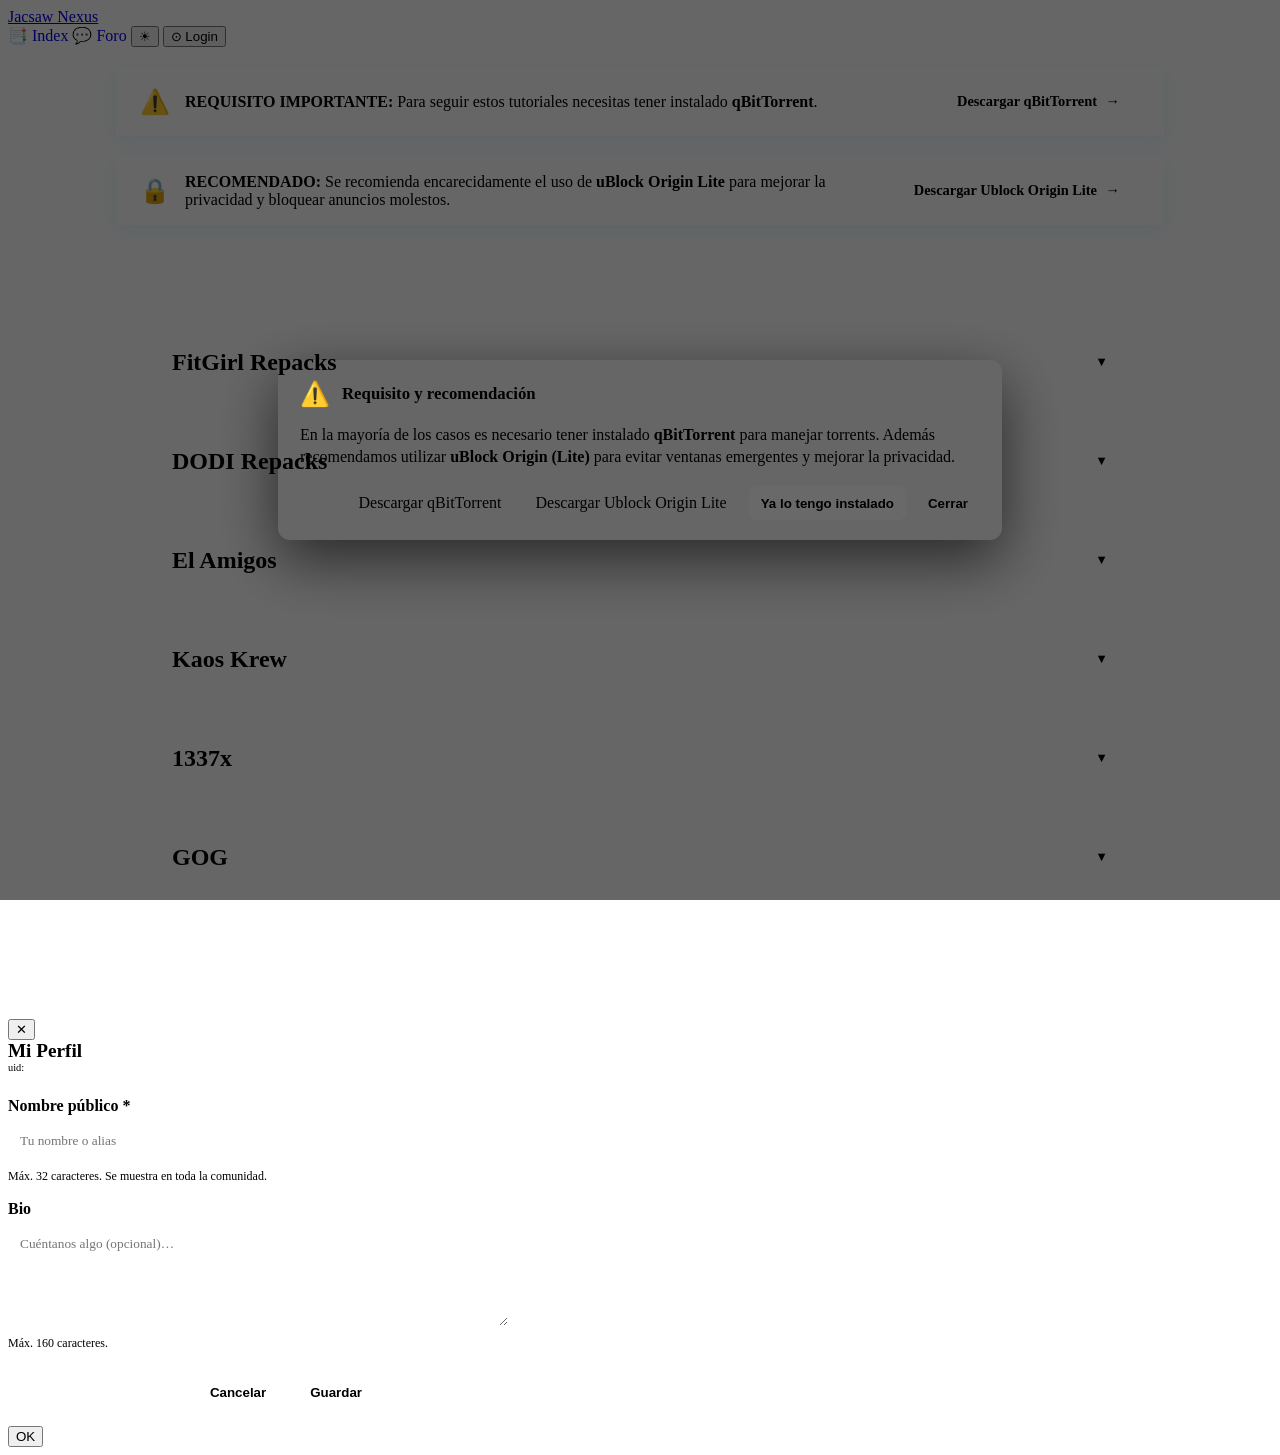
==== commit 1eaba50d: "GOG -t-" ====
--- a/tutoriales.html
+++ b/tutoriales.html
@@ -856,6 +856,55 @@
                 </div>
             </div>
         </details>
+
+        <details class="tutorial-card">
+            <summary>GOG</summary>
+            <div class="tutorial-content">
+                <div class="steps-grid">
+                    <div class="step">
+                        <span class="step-number">Paso 1</span>
+                        <img src="./Tutoriales/Gog1.png" alt="Paso 1">
+                        <p class="step-desc">Primero seleccionamos el juego que queramos instalar, en mi caso este.</p>
+                    </div>
+
+                    <div class="step">
+                        <span class="step-number">Paso 2</span>
+                        <img src="./Tutoriales/Gog2.png" alt="Paso 2">
+                        <p class="step-desc">Luego le daremos al botón de torrent, recuerda que necesitarás qbittorrent.</p>
+                    </div>
+
+                    <div class="step">
+                        <span class="step-number">Paso 3</span>
+                        <img src="./Tutoriales/Gog3.png" alt="Paso 3">
+                        <p class="step-desc">Después de eso, seleccionamos la ruta donde queremos descargar el juego, y le damos a aceptar.</p>
+                    </div>
+
+                    <div class="step">
+                        <span class="step-number">Paso 4</span>
+                        <img src="./Tutoriales/Gog4.png" alt="Paso 4">
+                        <p class="step-desc">Una vez descargado, vamos a la ruta indicada anteriormente, y ejecutamos el setup.exe.</p>
+                    </div>
+
+                    <div class="step">
+                        <span class="step-number">Paso 5</span>
+                        <img src="./Tutoriales/Gog5.png" alt="Paso 5">
+                        <p class="step-desc">Ponemos el idioma que queramos, aceptamos los términos y le damos a install.</p>
+                    </div>
+
+                    <div class="step">
+                        <span class="step-number">Paso 6</span>
+                        <img src="./Tutoriales/Gog6.png" alt="Paso 6">
+                        <p class="step-desc">Acto seguido le damos a Launch.</p>
+                    </div>
+
+                    <div class="step">
+                        <span class="step-number">Paso 7</span>
+                        <img src="./Tutoriales/Gog7.png" alt="Paso 7">
+                        <p class="step-desc">Y ya estaríamos dentro del juego que queríamos instalar.</p>
+                    </div>
+                </div>
+            </div>
+        </details>
                     
 
     </div>
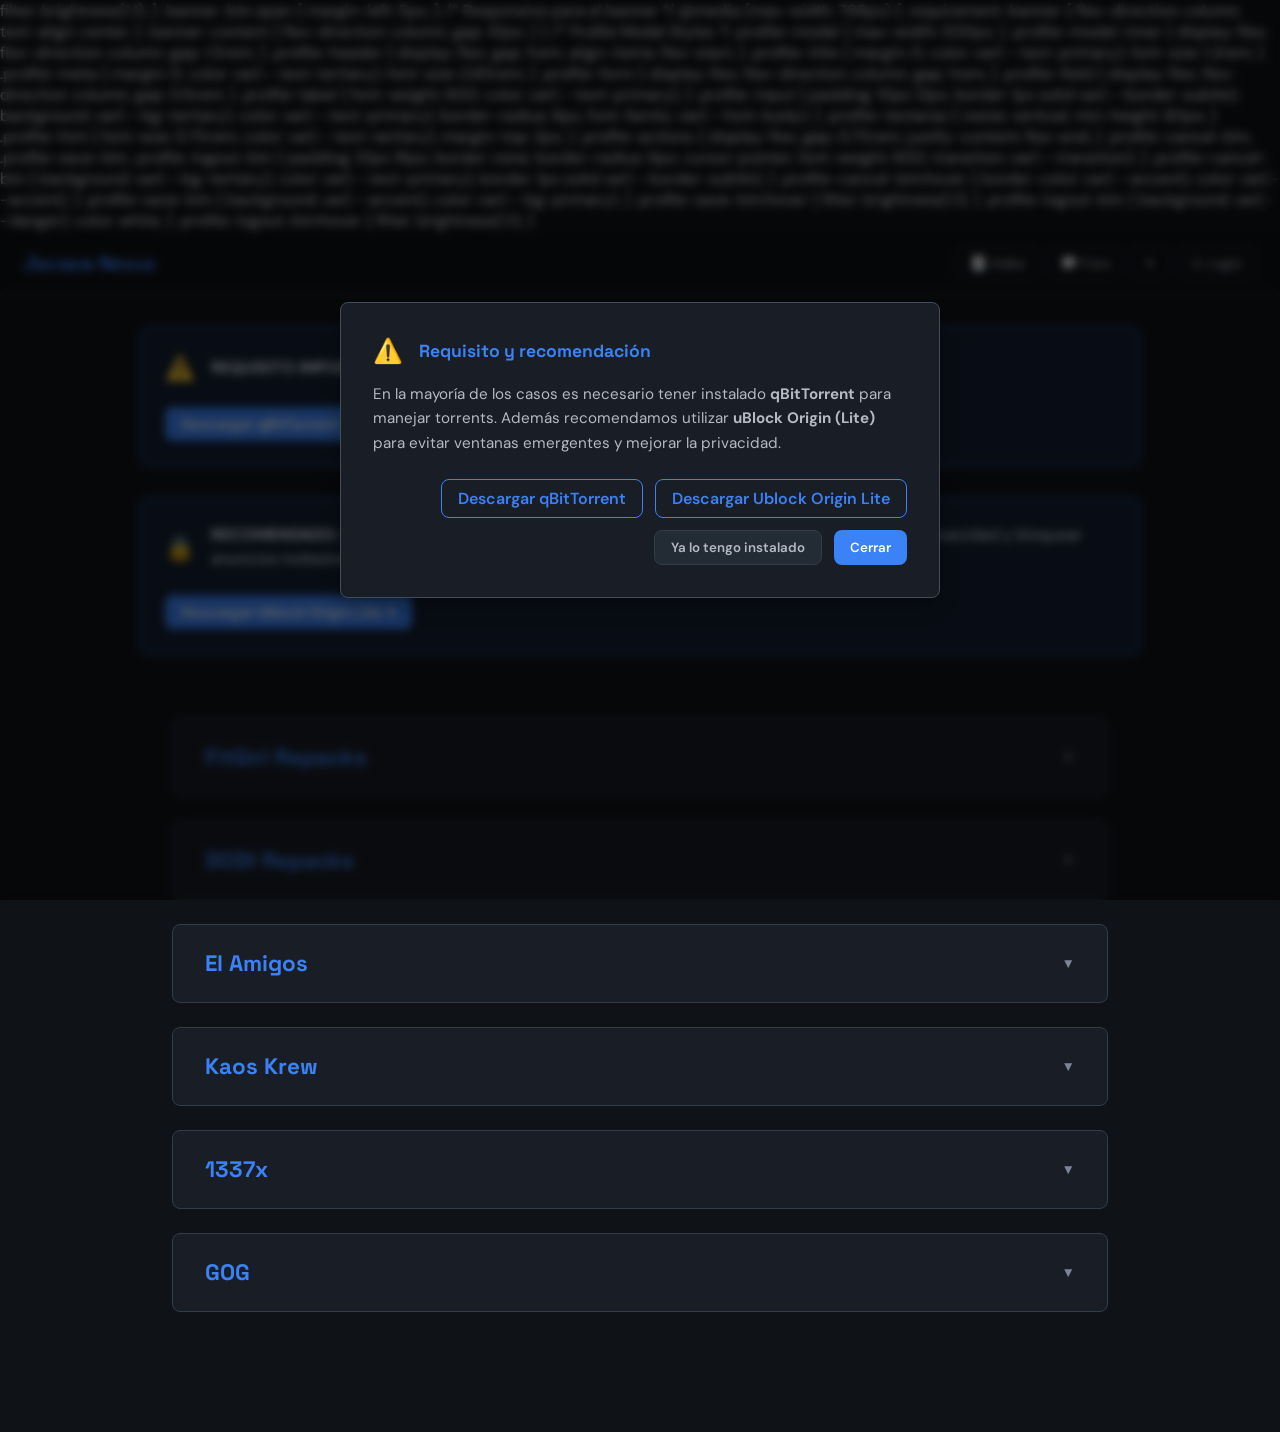
==== commit c5c9ea58: "Cambio de diseño Test" ====
--- a/tutoriales.html
+++ b/tutoriales.html
@@ -7,247 +7,80 @@
     <link href="https://fonts.googleapis.com/css2?family=Space+Grotesk:wght@500;700&family=DM+Sans:wght@400;500&family=JetBrains+Mono&display=swap" rel="stylesheet">
     <link rel="stylesheet" href="jacsaw-nexus.css">
     <style>
-        .tutorials-container { max-width: 1000px; margin: 80px auto; padding: 20px; }
-        
-        /* Estilo del Desplegable */
-        .tutorial-card { 
-            background: var(--bg-secondary); 
-            border: 1px solid var(--border-subtle); 
-            border-radius: var(--radius); 
-            margin-bottom: 1.5rem;
-            overflow: hidden;
-        }
-        
-        summary {
-            padding: 1.5rem 2rem;
-            list-style: none;
-            cursor: pointer;
-            display: flex;
-            justify-content: space-between;
-            align-items: center;
-            font-family: var(--font-display);
-            font-size: 1.5rem;
-            color: var(--accent);
-            font-weight: bold;
-            transition: background 0.2s;
-        }
-
+        body { padding-bottom: 2rem; }
+        .tutorials-container { max-width: 1000px; margin: 2rem auto; padding: 2rem; }
+        
+        .tutorial-card { background: var(--bg-secondary); border: 1px solid var(--border-subtle); border-radius: var(--radius); margin-bottom: 1.5rem; overflow: hidden; transition: var(--transition); }
+        .tutorial-card:hover { border-color: var(--accent); box-shadow: var(--shadow); }
+        
+        summary { padding: 1.5rem 2rem; list-style: none; cursor: pointer; display: flex; justify-content: space-between; align-items: center; font-family: var(--font-display); font-size: 1.4rem; color: var(--accent); font-weight: 700; transition: var(--transition); user-select: none; }
         summary:hover { background: var(--bg-tertiary); }
         summary::-webkit-details-marker { display: none; }
-        summary::after { content: '▼'; font-size: 0.8rem; color: var(--text-tertiary); }
-        details[open] summary::after { content: '▲'; }
+        summary::after { content: '▼'; font-size: 0.85rem; color: var(--text-tertiary); transition: transform 0.3s ease; }
+        details[open] summary::after { content: '▲'; transform: rotate(180deg); }
         details[open] summary { border-bottom: 1px solid var(--border-subtle); }
-
-        .tutorial-content { padding: 2rem; }
-
-        .steps-grid { 
-            display: grid; 
-            grid-template-columns: repeat(auto-fit, minmax(280px, 1fr)); 
-            gap: 25px; 
+        
+        .tutorial-content { padding: 2rem; animation: fadeInUp 0.35s ease-out; }
+        @keyframes fadeInUp { from { opacity: 0; transform: translateY(12px); } to { opacity: 1; transform: translateY(0); } }
+        
+        .steps-grid { display: grid; grid-template-columns: repeat(auto-fit, minmax(280px, 1fr)); gap: 1.5rem; }
+        
+        .step { background: var(--bg-tertiary); padding: 1.25rem; border-radius: var(--radius); border: 1px solid var(--border-subtle); display: flex; flex-direction: column; transition: var(--transition); }
+        .step:hover { border-color: var(--accent); background: var(--bg-hover); }
+        .step img { width: 100%; border-radius: 6px; margin-bottom: 1rem; cursor: zoom-in; transition: transform 0.25s ease, filter 0.25s ease; }
+        .step img:hover { transform: scale(1.03); filter: brightness(1.1); box-shadow: var(--shadow); }
+        
+        .step { opacity: 0; animation: stepFade 0.4s ease forwards; }
+        details[open] .step:nth-child(1){ animation-delay: 0.05s; }
+        details[open] .step:nth-child(2){ animation-delay: 0.1s; }
+        details[open] .step:nth-child(3){ animation-delay: 0.15s; }
+        details[open] .step:nth-child(4){ animation-delay: 0.2s; }
+        details[open] .step:nth-child(5){ animation-delay: 0.25s; }
+        details[open] .step:nth-child(6){ animation-delay: 0.3s; }
+        details[open] .step:nth-child(7){ animation-delay: 0.35s; }
+        details[open] .step:nth-child(8){ animation-delay: 0.4s; }
+        @keyframes stepFade { from { opacity: 0; transform: translateY(12px); } to { opacity: 1; transform: translateY(0); } }
+        
+        .step-number { display: inline-block; background: var(--accent); color: white; padding: 3px 10px; border-radius: 4px; font-weight: 700; margin-bottom: 0.75rem; align-self: flex-start; font-size: 0.85rem; text-transform: uppercase; letter-spacing: 0.5px; }
+        .step-desc { font-size: 0.9rem; color: var(--text-secondary); line-height: 1.6; }
+        
+        #img-modal { display: none; position: fixed; z-index: 9999; inset: 0; background: rgba(0,0,0,0.95); padding: 2rem; cursor: zoom-out; justify-content: center; align-items: center; backdrop-filter: blur(4px); }
+        #img-modal.active { display: flex; }
+        #img-modal img { max-width: 90%; max-height: 90%; border-radius: var(--radius); box-shadow: 0 0 40px rgba(0,0,0,0.8); }
+        
+        .notice-modal { display: none; position: fixed; inset: 0; background: rgba(0,0,0,0.6); z-index: 10000; justify-content: center; align-items: center; padding: 1.5rem; backdrop-filter: blur(4px); }
+        .notice-modal.open { display: flex; }
+        .notice-modal-card { background: var(--bg-secondary); color: var(--text-primary); max-width: 600px; width: 100%; border-radius: var(--radius); padding: 2rem; box-shadow: var(--shadow-lg); border: 1px solid var(--border-medium); }
+        .notice-modal-header { display: flex; align-items: center; gap: 1rem; }
+        .notice-modal-title { font-size: 1.1rem; margin: 0; color: var(--accent); font-weight: 700; font-family: var(--font-display); }
+        .notice-modal-body { margin-top: 1rem; color: var(--text-secondary); line-height: 1.6; font-size: 0.95rem; }
+        .notice-modal-actions { margin-top: 1.5rem; display: flex; justify-content: flex-end; gap: 0.75rem; flex-wrap: wrap; }
+        .notice-close-btn { background: var(--accent); color: white; border: none; padding: 8px 16px; border-radius: var(--radius); cursor: pointer; font-weight: 600; font-family: var(--font-body); transition: var(--transition); }
+        .notice-close-btn:hover { background: var(--accent-dark); transform: translateY(-1px); }
+        .notice-link-btn { background: transparent; color: var(--accent); border: 1px solid var(--accent); padding: 8px 16px; border-radius: var(--radius); text-decoration: none; display: inline-flex; align-items: center; gap: 0.5rem; transition: var(--transition); font-weight: 600; }
+        .notice-link-btn:hover { background: var(--accent-glow); }
+        .notice-installed-btn { background: var(--bg-tertiary); color: var(--text-secondary); border: 1px solid var(--border-subtle); padding: 8px 16px; border-radius: var(--radius); cursor: pointer; font-weight: 600; font-family: var(--font-body); transition: var(--transition); }
+        .notice-installed-btn:hover { border-color: var(--success); color: var(--success); }
+        
+        .requirement-banner { background: var(--accent-glow); border: 1px solid var(--accent); border-radius: var(--radius); padding: 1.5rem; margin: 2rem auto; max-width: 1000px; display: flex; justify-content: space-between; align-items: center; gap: 1.5rem; flex-wrap: wrap; }
+        .banner-content { display: flex; align-items: center; gap: 1rem; }
+        .banner-icon { font-size: 1.5rem; flex-shrink: 0; }
+        .requirement-banner p { margin: 0; color: var(--text-primary); font-family: var(--font-body); line-height: 1.5; }
+        .highlight { color: var(--accent); font-weight: 700; }
+        .banner-btn { background: var(--accent); color: white; padding: 8px 16px; border-radius: var(--radius); text-decoration: none; font-weight: 700; font-family: var(--font-body); font-size: 0.9rem; white-space: nowrap; transition: var(--transition); border: none; cursor: pointer; }
+        .banner-btn:hover { background: var(--accent-dark); transform: translateY(-2px); box-shadow: var(--shadow); }
+        
+        .navbar { background: rgba(15, 18, 23, 0.95); }
+        [data-theme="light"] .navbar { background: rgba(250, 251, 252, 0.95); }
+        
+        @media (max-width: 768px) {
+            .tutorials-container { padding: 1rem; }
+            .tutorial-content { padding: 1.5rem; }
+            .steps-grid { gap: 1rem; }
+            .requirement-banner { flex-direction: column; }
+            .banner-btn { width: 100%; text-align: center; }
         }
-
-        .step { 
-            background: var(--bg-tertiary); 
-            padding: 15px; 
-            border-radius: 8px; 
-            border: 1px solid var(--border-medium);
-            display: flex;
-            flex-direction: column;
-        }
-
-        .step img { 
-            width: 100%; 
-            border-radius: 4px; 
-            margin-bottom: 12px; 
-            cursor: zoom-in; 
-            transition: transform 0.25s ease, filter 0.25s ease;
-            will-change: transform, filter;
-        }
-        
-        .step img:hover { transform: scale(1.02); filter: brightness(1.1); }
-
-        .tutorial-card {
-            transition: transform 0.28s ease, border-color 0.28s ease, box-shadow 0.28s ease;
-            will-change: transform, box-shadow;
-        }
-        .tutorial-card:hover { transform: translateY(-2px); box-shadow: 0 18px 36px rgba(0,0,0,0.12); }
-
-        details .tutorial-content {
-            opacity: 0;
-            transform: translateY(16px);
-            animation: fadeInUp 0.32s ease-out forwards;
-            will-change: opacity, transform;
-        }
-
-        @keyframes fadeInUp {
-            from { opacity: 0; transform: translateY(16px); }
-            to   { opacity: 1; transform: translateY(0); }
-        }
-
-        .step {
-            opacity: 0;
-            transform: translateY(18px);
-            animation: stepFade 0.45s ease forwards;
-        }
-        details[open] .step:nth-child(1){ animation-delay: 0.05s; }
-        details[open] .step:nth-child(2){ animation-delay: 0.13s; }
-        details[open] .step:nth-child(3){ animation-delay: 0.20s; }
-        details[open] .step:nth-child(4){ animation-delay: 0.27s; }
-        details[open] .step:nth-child(5){ animation-delay: 0.34s; }
-        details[open] .step:nth-child(6){ animation-delay: 0.41s; }
-        details[open] .step:nth-child(7){ animation-delay: 0.48s; }
-        details[open] .step:nth-child(8){ animation-delay: 0.55s; }
-        details[open] .step:nth-child(9){ animation-delay: 0.62s; }
-        details[open] .step:nth-child(10){ animation-delay: 0.69s; }
-        details[open] .step:nth-child(11){ animation-delay: 0.76s; }
-        details[open] .step:nth-child(12){ animation-delay: 0.83s; }
-        details[open] .step:nth-child(13){ animation-delay: 0.90s; }
-        details[open] .step:nth-child(14){ animation-delay: 0.97s; }
-
-        @keyframes stepFade {
-            from { opacity: 0; transform: translateY(18px); }
-            to   { opacity: 1; transform: translateY(0); }
-        }
-
-        .step-number { 
-            display: inline-block; 
-            background: var(--accent); 
-            color: var(--bg-primary); 
-            padding: 2px 10px; 
-            border-radius: 4px; 
-            font-weight: bold; 
-            margin-bottom: 10px;
-            align-self: flex-start;
-        }
-
-        .step-desc { font-size: 0.9rem; color: var(--text-secondary); line-height: 1.5; }
-
-        /* MODAL PARA AMPLIAR IMAGEN */
-        #img-modal {
-            display: none;
-            position: fixed;
-            z-index: 9999;
-            inset: 0;
-            background: rgba(0,0,0,0.9);
-            padding: 40px;
-            cursor: zoom-out;
-            justify-content: center;
-            align-items: center;
-        }
-        #img-modal img {
-            max-width: 90%;
-            max-height: 90%;
-            border-radius: 8px;
-            box-shadow: 0 0 30px rgba(0,0,0,0.5);
-        }
-        /* AVISOS MODAL (qbittorrent + uBlock) */
-        .notice-modal {
-            display: none;
-            position: fixed;
-            inset: 0;
-            background: rgba(0,0,0,0.6);
-            z-index: 10000;
-            justify-content: center;
-            align-items: center;
-            padding: 20px;
-        }
-        .notice-modal.open { display: flex; }
-        .notice-modal-card {
-            background: var(--bg-primary);
-            color: var(--text-primary);
-            max-width: 680px;
-            width: 100%;
-            border-radius: 12px;
-            padding: 20px 22px;
-            box-shadow: 0 20px 60px rgba(0,0,0,0.6);
-            border: 1px solid var(--border-subtle);
-        }
-        .notice-modal-header { display:flex; align-items:center; gap:12px; }
-        .notice-modal-title { font-size:1.05rem; margin:0; color:var(--accent); }
-        .notice-modal-body { margin-top:12px; color:var(--text-secondary); line-height:1.4; }
-        .notice-modal-actions { margin-top:18px; display:flex; justify-content:flex-end; gap:10px; }
-        .notice-close-btn {
-            background: var(--accent);
-            color: var(--bg-primary);
-            border: none;
-            padding: 8px 12px;
-            border-radius:8px;
-            cursor:pointer;
-            font-weight:600;
-        }
-        .notice-link-btn {
-            background: transparent;
-            color: var(--accent);
-            border: 1px solid var(--border-subtle);
-            padding: 8px 12px;
-            border-radius:8px;
-            text-decoration: none;
-            display: inline-flex;
-            align-items: center;
-            gap:8px;
-        }
-        .notice-installed-btn {
-            background: transparent;
-            color: var(--text-primary);
-            border: 1px solid var(--border-subtle);
-            padding: 8px 12px;
-            border-radius:8px;
-            cursor: pointer;
-            font-weight:600;
-            background: linear-gradient(0deg, rgba(255,255,255,0.02), rgba(255,255,255,0.02));
-        }
-        /* Banner Profesional */
-.requirement-banner {
-    background: var(--bg-secondary);
-    border: 1px solid var(--accent);
-    border-radius: var(--radius);
-    padding: 1rem 1.5rem;
-    margin: 20px auto;
-    max-width: 1000px;
-    display: flex;
-    justify-content: space-between;
-    align-items: center;
-    gap: 20px;
-    box-shadow: 0 4px 15px rgba(0, 212, 255, 0.1);
-}
-
-.banner-content {
-    display: flex;
-    align-items: center;
-    gap: 15px;
-}
-
-.banner-icon {
-    font-size: 1.5rem;
-}
-
-.requirement-banner p {
-    margin: 0;
-    color: var(--text-primary);
-    font-family: var(--font-body);
-}
-
-.highlight {
-    color: var(--accent);
-    font-weight: bold;
-}
-
-.banner-btn {
-    background: var(--accent);
-    color: var(--bg-primary);
-    padding: 10px 20px;
-    border-radius: 8px;
-    text-decoration: none;
-    font-weight: bold;
-    font-family: var(--font-display);
-    font-size: 0.9rem;
-    white-space: nowrap;
-    transition: all var(--transition);
-}
-
-.banner-btn:hover {
-    transform: translateY(-2px);
-    box-shadow: 0 5px 15px var(--accent-glow);
+    </style>
     filter: brightness(1.1);
 }
 
--- a/jacsaw-nexus.css
+++ b/jacsaw-nexus.css
@@ -0,0 +1,287 @@
+﻿/* =============================================
+   JACSAW NEXUS — Professional Design System
+   ============================================= */
+
+/* ═════════════════════════════════════════════
+   COLOR VARIABLES
+   ═════════════════════════════════════════════ */
+
+:root {
+    /* Dark Theme (Default) */
+    --bg-primary:    #0F1217;
+    --bg-secondary:  #191D25;
+    --bg-tertiary:   #232B35;
+    --bg-hover:      #2D3642;
+    --border-subtle: #323D4A;
+    --border-medium: #424D5A;
+    --accent:        #3B82F6;
+    --accent-dark:   #2563EB;
+    --accent-light:  #60A5FA;
+    --accent-glow:   rgba(59, 130, 246, 0.12);
+    --success:       #10B981;
+    --warning:       #F59E0B;
+    --danger:        #EF4444;
+    --text-primary:  #F0F4F8;
+    --text-secondary:#B4BAC4;
+    --text-tertiary: #7C8696;
+
+    --font-display: 'Space Grotesk', sans-serif;
+    --font-body:    'DM Sans', sans-serif;
+    --font-mono:    'JetBrains Mono', monospace;
+    --transition:   150ms ease-out;
+    --radius:       8px;
+    --shadow:       0 4px 12px rgba(0,0,0,0.25);
+    --shadow-lg:    0 8px 24px rgba(0,0,0,0.3);
+}
+
+[data-theme="light"] {
+    --bg-primary:    #FAFBFC;
+    --bg-secondary:  #FFFFFF;
+    --bg-tertiary:   #F3F6FB;
+    --bg-hover:      #EEF2F7;
+    --border-subtle: #E0E7F1;
+    --border-medium: #D1DBE8;
+    --accent:        #2563EB;
+    --accent-dark:   #1D4ED8;
+    --accent-light:  #3B82F6;
+    --accent-glow:   rgba(37, 99, 235, 0.1);
+    --success:       #059669;
+    --warning:       #D97706;
+    --danger:        #DC2626;
+    --text-primary:  #0F172A;
+    --text-secondary:#64748B;
+    --text-tertiary: #94A3B8;
+    --shadow:        0 4px 12px rgba(0,0,0,0.08);
+    --shadow-lg:     0 8px 24px rgba(0,0,0,0.12);
+}
+
+*, *::before, *::after { margin: 0; padding: 0; box-sizing: border-box; }
+html { scroll-behavior: smooth; }
+body { background: var(--bg-primary); color: var(--text-primary); font-family: var(--font-body); overflow-x: hidden; -webkit-font-smoothing: antialiased; -moz-osx-font-smoothing: grayscale; transition: background var(--transition), color var(--transition); }
+
+.navbar { height: 64px; border-bottom: 1px solid var(--border-subtle); display: flex; align-items: center; padding: 0 1.5rem; position: sticky; top: 0; background: rgba(15, 18, 23, 0.95); backdrop-filter: blur(8px); z-index: 1000; gap: 1.5rem; }
+[data-theme="light"] .navbar { background: rgba(250, 251, 252, 0.95); }
+.logo { font-family: var(--font-display); font-weight: 700; font-size: 1.25rem; color: var(--accent); text-decoration: none; letter-spacing: -0.5px; flex-shrink: 0; transition: color var(--transition); }
+.logo:hover { color: var(--accent-light); }
+.navbar-center { flex: 1; display: flex; justify-content: center; }
+.global-stats { font-family: var(--font-mono); font-size: 0.75rem; color: var(--success); display: flex; align-items: center; gap: 8px; letter-spacing: 0.5px; }
+.navbar-actions { display: flex; align-items: center; gap: 8px; margin-left: auto; }
+.nav-btn { background: transparent; border: 1px solid var(--border-subtle); color: var(--text-secondary); font-family: var(--font-body); font-size: 0.875rem; padding: 6px 12px; border-radius: var(--radius); cursor: pointer; transition: var(--transition); white-space: nowrap; font-weight: 500; }
+.nav-btn:hover, .nav-btn.active { border-color: var(--accent); color: var(--accent); background: var(--accent-glow); }
+.sidebar-toggle { display: none; background: transparent; border: 1px solid var(--border-subtle); color: var(--text-primary); font-size: 1rem; width: 36px; height: 36px; border-radius: var(--radius); cursor: pointer; align-items: center; justify-content: center; transition: var(--transition); }
+.sidebar-toggle:hover { border-color: var(--accent); color: var(--accent); background: var(--accent-glow); }
+
+.status-pulse { width: 6px; height: 6px; background: var(--success); border-radius: 50%; box-shadow: 0 0 6px var(--success); animation: pulse 2s infinite; flex-shrink: 0; }
+@keyframes pulse { 0%, 100% { opacity: 1; transform: scale(1); } 50% { opacity: 0.5; transform: scale(1.1); } }
+
+.stats-panel { max-height: 0; overflow: hidden; transition: max-height 0.35s cubic-bezier(0.4, 0, 0.2, 1); border-bottom: 1px solid var(--border-subtle); background: var(--bg-secondary); }
+.stats-panel.open { max-height: 400px; }
+.stats-panel-inner { padding: 2rem; display: flex; flex-direction: column; gap: 2rem; }
+.stats-summary { display: grid; grid-template-columns: repeat(4, 1fr); gap: 1rem; }
+.stat-card { background: var(--bg-tertiary); border: 1px solid var(--border-subtle); border-radius: var(--radius); padding: 1.25rem; display: flex; flex-direction: column; gap: 8px; text-align: center; transition: var(--transition); }
+.stat-card:hover { border-color: var(--accent); background: var(--bg-hover); }
+.stat-num { font-family: var(--font-display); font-size: 1.75rem; font-weight: 700; color: var(--accent); line-height: 1; }
+.stat-label { font-family: var(--font-mono); font-size: 0.7rem; color: var(--text-tertiary); letter-spacing: 1px; text-transform: uppercase; }
+.stats-distributions { display: grid; grid-template-columns: 1fr 1fr; gap: 2rem; }
+.stats-section-title { font-family: var(--font-mono); font-size: 0.7rem; color: var(--text-tertiary); letter-spacing: 1px; text-transform: uppercase; margin-bottom: 1rem; }
+.stats-bar-row { display: flex; align-items: center; gap: 10px; margin-bottom: 8px; }
+.stats-label { font-family: var(--font-mono); font-size: 0.75rem; color: var(--text-secondary); width: 100px; flex-shrink: 0; overflow: hidden; text-overflow: ellipsis; }
+.stats-bar-track { flex: 1; height: 4px; background: var(--border-subtle); border-radius: 2px; overflow: hidden; }
+.stats-bar-fill { height: 100%; background: var(--accent); transition: width 0.5s ease; }
+.stats-count { font-family: var(--font-mono); font-size: 0.7rem; color: var(--text-tertiary); width: 24px; text-align: right; }
+
+.app-container { display: grid; grid-template-columns: 280px 1fr; min-height: calc(100vh - 64px); }
+
+.sidebar { background: var(--bg-secondary); border-right: 1px solid var(--border-subtle); padding: 2rem 1.5rem; position: sticky; top: 64px; height: calc(100vh - 64px); overflow-y: auto; display: flex; flex-direction: column; gap: 0; scrollbar-width: thin; scrollbar-color: var(--border-medium) transparent; }
+.filter-title { font-family: var(--font-mono); font-size: 0.7rem; color: var(--text-tertiary); text-transform: uppercase; letter-spacing: 1.2px; margin-bottom: 0.75rem; display: block; font-weight: 600; }
+#filter-container { display: flex; flex-direction: column; gap: 0; margin-bottom: 1.5rem; }
+.category-chip { display: flex; align-items: center; gap: 8px; padding: 8px 12px; border-radius: var(--radius); cursor: pointer; transition: var(--transition); font-size: 0.875rem; color: var(--text-secondary); user-select: none; border: none; background: transparent; text-align: left; font-family: var(--font-body); font-weight: 500; }
+.category-chip:hover { background: var(--bg-hover); color: var(--text-primary); }
+.category-chip.active { background: var(--accent-glow); color: var(--accent); }
+.fav-chip { color: var(--warning); }
+.fav-chip.active { background: rgba(245, 158, 11, 0.1); color: var(--warning); }
+.fav-count { margin-left: auto; font-family: var(--font-mono); font-size: 0.65rem; background: rgba(245, 158, 11, 0.15); color: var(--warning); padding: 2px 6px; border-radius: 12px; min-width: 18px; text-align: center; font-weight: 600; }
+.sidebar-section { margin-top: 1.5rem; padding-top: 1.5rem; border-top: 1px solid var(--border-subtle); }
+.trust-filter-group { display: flex; flex-direction: column; gap: 4px; }
+.trust-filter-btn { background: transparent; border: 1px solid var(--border-subtle); color: var(--text-secondary); font-family: var(--font-body); font-size: 0.875rem; padding: 7px 12px; border-radius: var(--radius); cursor: pointer; transition: var(--transition); text-align: left; font-weight: 500; }
+.trust-filter-btn:hover { border-color: var(--accent); color: var(--accent); background: var(--accent-glow); }
+.trust-filter-btn.active { background: var(--accent-glow); border-color: var(--accent); color: var(--accent); }
+.sidebar-info { font-size: 0.8rem; color: var(--text-tertiary); line-height: 1.6; }
+.sidebar-hint { margin-top: 0.75rem; font-family: var(--font-mono); font-size: 0.7rem; color: var(--text-tertiary); opacity: 0.7; }
+
+.main-content { padding: 2.5rem; }
+
+.search-wrapper { margin-bottom: 2rem; max-width: 100%; }
+.search-row { display: flex; gap: 0.75rem; align-items: center; flex-wrap: wrap; }
+.search-input-wrap { position: relative; flex: 1; min-width: 200px; }
+.search-input { width: 100%; background: var(--bg-secondary); border: 1px solid var(--border-medium); padding: 10px 40px 10px 14px; border-radius: var(--radius); color: var(--text-primary); font-size: 0.95rem; outline: none; transition: var(--transition); font-family: var(--font-body); }
+.search-input:focus { border-color: var(--accent); background: var(--bg-hover); box-shadow: 0 0 0 2px var(--accent-glow); }
+.search-input::placeholder { color: var(--text-tertiary); }
+.clear-search { position: absolute; right: 12px; top: 50%; transform: translateY(-50%); background: none; border: none; color: var(--text-tertiary); cursor: pointer; padding: 4px; border-radius: 4px; transition: var(--transition); display: flex; align-items: center; }
+.clear-search:hover { color: var(--text-primary); background: var(--bg-tertiary); }
+.search-history { position: absolute; top: calc(100% + 4px); left: 0; right: 0; background: var(--bg-secondary); border: 1px solid var(--border-medium); border-radius: var(--radius); box-shadow: var(--shadow-lg); z-index: 500; overflow: hidden; display: none; }
+.search-history.visible { display: block; }
+.history-label { padding: 8px 14px; font-family: var(--font-mono); font-size: 0.65rem; color: var(--text-tertiary); letter-spacing: 1px; text-transform: uppercase; border-bottom: 1px solid var(--border-subtle); font-weight: 600; }
+.history-item { padding: 10px 14px; font-size: 0.875rem; color: var(--text-secondary); cursor: pointer; transition: var(--transition); font-family: var(--font-body); }
+.history-item:hover { background: var(--bg-tertiary); color: var(--text-primary); }
+.share-btn { background: var(--bg-secondary); border: 1px solid var(--border-medium); color: var(--text-secondary); font-family: var(--font-body); font-size: 0.875rem; padding: 8px 14px; border-radius: var(--radius); cursor: pointer; transition: var(--transition); white-space: nowrap; flex-shrink: 0; font-weight: 500; }
+.share-btn:hover { border-color: var(--accent); color: var(--accent); background: var(--accent-glow); }
+.sort-select { background: var(--bg-secondary); border: 1px solid var(--border-medium); color: var(--text-secondary); padding: 8px 12px; border-radius: var(--radius); font-family: var(--font-body); font-size: 0.875rem; outline: none; cursor: pointer; transition: var(--transition); white-space: nowrap; flex-shrink: 0; font-weight: 500; }
+.sort-select:hover, .sort-select:focus { border-color: var(--accent); background: var(--accent-glow); }
+.result-info { margin-top: 0.75rem; font-family: var(--font-mono); font-size: 0.8rem; color: var(--text-tertiary); }
+.result-info strong { color: var(--accent); }
+.hl { background: var(--accent-glow); color: var(--accent); padding: 0 2px; border-radius: 2px; }
+
+.resource-grid { display: grid; grid-template-columns: repeat(auto-fill, minmax(340px, 1fr)); gap: 1.5rem; margin-bottom: 2rem; }
+.card { background: var(--bg-secondary); border: 1px solid var(--border-subtle); border-radius: var(--radius); padding: 1.5rem; display: flex; flex-direction: column; transition: transform var(--transition), border-color var(--transition), background var(--transition), box-shadow var(--transition); position: relative; overflow: hidden; animation: cardIn 0.3s ease both; }
+@keyframes cardIn { from { opacity: 0; transform: translateY(8px); } to { opacity: 1; transform: translateY(0); } }
+.card:hover { transform: translateY(-2px); border-color: var(--accent); background: var(--bg-hover); box-shadow: var(--shadow); }
+.card-header { display: flex; justify-content: space-between; align-items: flex-start; margin-bottom: 1rem; gap: 0.75rem; }
+.cat-badge { font-family: var(--font-mono); font-size: 0.65rem; font-weight: 600; padding: 3px 8px; border-radius: 4px; background: var(--bg-tertiary); border: 1px solid var(--border-subtle); text-transform: uppercase; letter-spacing: 0.5px; flex-shrink: 0; }
+.online-indicator { display: flex; align-items: center; gap: 5px; font-family: var(--font-mono); font-size: 0.7rem; color: var(--success); text-transform: uppercase; letter-spacing: 0.5px; flex-shrink: 0; }
+.card-title { font-family: var(--font-display); font-size: 1.15rem; margin-bottom: 0.6rem; line-height: 1.3; color: var(--text-primary); font-weight: 600; }
+.card-title:hover { color: var(--accent); }
+.card-desc { font-size: 0.875rem; color: var(--text-secondary); margin-bottom: 1rem; flex-grow: 1; line-height: 1.6; }
+.trust-section { margin-bottom: 1rem; }
+.trust-label { display: flex; justify-content: space-between; font-size: 0.75rem; margin-bottom: 6px; font-family: var(--font-mono); color: var(--text-tertiary); text-transform: uppercase; letter-spacing: 0.5px; }
+.trust-bar-bg { height: 4px; background: var(--border-subtle); border-radius: 2px; overflow: hidden; }
+.trust-bar-fill { height: 100%; background: var(--accent); transition: width 0.6s ease; }
+.tag-container { display: flex; flex-wrap: wrap; gap: 6px; margin-bottom: 1rem; }
+.tag { font-size: 0.7rem; color: var(--text-tertiary); border: 1px solid var(--border-subtle); padding: 3px 8px; border-radius: 4px; font-family: var(--font-mono); text-transform: uppercase; letter-spacing: 0.3px; background: var(--bg-tertiary); }
+.notes-section { margin-bottom: 1rem; padding-top: 1rem; border-top: 1px solid var(--border-subtle); }
+.notes-toggle { background: none; border: none; color: var(--text-tertiary); font-family: var(--font-body); font-size: 0.8rem; cursor: pointer; display: flex; align-items: center; gap: 6px; transition: var(--transition); padding: 0; font-weight: 500; }
+.notes-toggle:hover { color: var(--accent); }
+.notes-toggle-icon { display: inline-block; transition: transform 0.2s ease; font-size: 0.9rem; }
+.notes-content { display: none; margin-top: 0.75rem; }
+.notes-content.open { display: block; }
+.notes-text { font-size: 0.8rem; color: var(--text-secondary); line-height: 1.6; padding: 0.75rem 1rem; background: var(--bg-tertiary); border-radius: 6px; border-left: 3px solid var(--accent); }
+.card-actions { display: flex; gap: 6px; align-items: center; margin-top: auto; }
+.btn-visit { background: var(--accent); color: white; text-align: center; padding: 8px 12px; border-radius: var(--radius); text-decoration: none; font-size: 0.8rem; font-weight: 600; font-family: var(--font-body); transition: var(--transition); border: none; cursor: pointer; flex: 1; display: flex; align-items: center; justify-content: center; }
+.btn-visit:hover { background: var(--accent-dark); transform: translateY(-1px); box-shadow: var(--shadow); }
+.btn-copy, .btn-fav, .btn-info { background: var(--bg-tertiary); border: 1px solid var(--border-subtle); color: var(--text-tertiary); border-radius: var(--radius); width: 36px; height: 36px; cursor: pointer; font-size: 0.95rem; display: flex; align-items: center; justify-content: center; transition: var(--transition); flex-shrink: 0; }
+.btn-copy:hover, .btn-info:hover { border-color: var(--accent); color: var(--accent); background: var(--accent-glow); }
+.btn-fav:hover { border-color: var(--warning); color: var(--warning); background: rgba(245, 158, 11, 0.1); }
+.btn-fav.is-fav { color: var(--warning); border-color: var(--warning); background: rgba(245, 158, 11, 0.1); }
+.btn-copy.copied { border-color: var(--success); color: var(--success); }
+.warning-strip { position: absolute; top: 0; right: 0; background: var(--danger); color: white; font-size: 0.6rem; padding: 4px 8px; font-weight: 700; font-family: var(--font-mono); letter-spacing: 0.5px; text-transform: uppercase; }
+.new-badge { position: absolute; top: 0; left: 0; background: var(--success); color: white; font-size: 0.6rem; padding: 4px 8px; font-weight: 700; font-family: var(--font-mono); letter-spacing: 0.5px; text-transform: uppercase; }
+
+.resource-list { display: flex; flex-direction: column; gap: 0.5rem; }
+.list-header { display: grid; grid-template-columns: 2fr 1fr 1.5fr 1fr 1fr; align-items: center; gap: 1rem; padding: 12px 14px; font-family: var(--font-mono); font-size: 0.7rem; color: var(--text-tertiary); letter-spacing: 1px; text-transform: uppercase; border-bottom: 1px solid var(--border-subtle); margin-bottom: 8px; font-weight: 600; }
+.list-row { display: grid; grid-template-columns: 2fr 1fr 1.5fr 1fr 1fr; align-items: center; gap: 1rem; padding: 12px 14px; background: var(--bg-secondary); border: 1px solid var(--border-subtle); border-radius: var(--radius); transition: var(--transition); animation: cardIn 0.3s ease both; }
+.list-row:hover { border-color: var(--accent); background: var(--bg-hover); box-shadow: var(--shadow); }
+.list-row--warn { border-left: 3px solid var(--danger); }
+.list-name { display: flex; align-items: center; gap: 8px; cursor: pointer; font-weight: 500; font-size: 0.9rem; color: var(--text-primary); transition: var(--transition); font-family: var(--font-body); }
+.list-name:hover { color: var(--accent); }
+.list-trust { font-family: var(--font-mono); font-size: 0.8rem; display: flex; align-items: center; gap: 6px; }
+.list-tags { display: flex; flex-wrap: wrap; gap: 4px; }
+.list-actions { display: flex; gap: 4px; align-items: center; justify-content: flex-end; }
+
+.empty-state { grid-column: 1 / -1; text-align: center; padding: 4rem 2rem; color: var(--text-tertiary); }
+.empty-state-icon { font-size: 2.5rem; margin-bottom: 1rem; }
+.empty-state h3 { font-family: var(--font-display); font-size: 1.15rem; color: var(--text-secondary); margin-bottom: 0.5rem; font-weight: 600; }
+.empty-state p { font-size: 0.875rem; line-height: 1.6; }
+
+.modal-overlay { position: fixed; inset: 0; background: rgba(0, 0, 0, 0.5); backdrop-filter: blur(4px); z-index: 2000; display: flex; align-items: center; justify-content: center; opacity: 0; pointer-events: none; transition: opacity 0.2s ease; }
+.modal-overlay.active { opacity: 1; pointer-events: all; }
+.modal { background: var(--bg-secondary); border: 1px solid var(--border-medium); border-radius: var(--radius); padding: 2rem; position: relative; box-shadow: var(--shadow-lg); transform: scale(0.95); transition: transform 0.2s ease; max-height: 90vh; overflow-y: auto; scrollbar-width: thin; scrollbar-color: var(--border-medium) transparent; }
+.modal-overlay.active .modal { transform: scale(1); }
+.modal-close { position: absolute; top: 1.5rem; right: 1.5rem; background: var(--bg-tertiary); border: 1px solid var(--border-subtle); color: var(--text-secondary); width: 32px; height: 32px; border-radius: var(--radius); cursor: pointer; font-size: 1rem; transition: var(--transition); display: flex; align-items: center; justify-content: center; }
+.modal-close:hover { border-color: var(--danger); color: var(--danger); background: rgba(239, 68, 68, 0.1); }
+.modal-title { font-family: var(--font-display); font-size: 1.4rem; margin-bottom: 0.5rem; font-weight: 700; color: var(--text-primary); }
+.modal-subtitle { font-size: 0.875rem; color: var(--text-secondary); margin-bottom: 1.5rem; line-height: 1.6; }
+.modal-actions { display: flex; gap: 0.75rem; justify-content: flex-end; flex-wrap: wrap; margin-top: 1.5rem; padding-top: 1.5rem; border-top: 1px solid var(--border-subtle); }
+.btn-primary { background: var(--accent); color: white; border: none; padding: 8px 16px; border-radius: var(--radius); font-family: var(--font-body); font-size: 0.875rem; font-weight: 600; cursor: pointer; transition: var(--transition); }
+.btn-primary:hover { background: var(--accent-dark); transform: translateY(-1px); box-shadow: var(--shadow); }
+.btn-secondary { background: var(--bg-tertiary); color: var(--text-secondary); border: 1px solid var(--border-subtle); padding: 8px 16px; border-radius: var(--radius); font-family: var(--font-body); font-size: 0.875rem; font-weight: 500; cursor: pointer; transition: var(--transition); }
+.btn-secondary:hover { border-color: var(--accent); color: var(--accent); background: var(--accent-glow); }
+.link-btn { background: none; border: none; color: var(--accent); cursor: pointer; font-size: inherit; text-decoration: underline; font-family: inherit; transition: var(--transition); }
+.link-btn:hover { color: var(--accent-light); }
+.alert-modal { max-width: 420px; text-align: center; }
+.alert-modal-content { padding: 1.5rem 0; }
+.alert-modal-content p { margin-bottom: 1.5rem; line-height: 1.6; white-space: pre-line; font-size: 0.95rem; }
+.alert-buttons { display: flex; gap: 0.75rem; justify-content: center; flex-wrap: wrap; }
+.alert-buttons button { padding: 8px 18px; border: 1px solid var(--border-subtle); background: var(--bg-tertiary); color: var(--text-primary); border-radius: var(--radius); cursor: pointer; transition: var(--transition); font-family: var(--font-body); font-size: 0.875rem; font-weight: 500; }
+.alert-buttons button:hover { border-color: var(--accent); color: var(--accent); background: var(--accent-glow); }
+#alert-ok-btn { background: var(--accent); color: white; border-color: var(--accent); }
+#alert-ok-btn:hover { background: var(--accent-dark); }
+
+.detail-modal { width: min(620px, 95vw); }
+.detail-header { margin-bottom: 1.5rem; }
+.detail-title { font-family: var(--font-display); font-size: 1.5rem; margin-bottom: 0.75rem; line-height: 1.2; font-weight: 700; color: var(--text-primary); }
+.detail-trust { display: flex; align-items: center; gap: 12px; font-family: var(--font-mono); font-size: 0.8rem; margin-bottom: 1rem; }
+.detail-desc { font-size: 0.95rem; color: var(--text-secondary); line-height: 1.7; margin-bottom: 1.5rem; padding-bottom: 1.5rem; border-bottom: 1px solid var(--border-subtle); }
+.detail-section { margin-bottom: 1rem; }
+.detail-section-title { font-family: var(--font-mono); font-size: 0.7rem; color: var(--text-tertiary); letter-spacing: 1px; text-transform: uppercase; margin-bottom: 0.6rem; font-weight: 600; }
+.detail-notes { font-size: 0.875rem; color: var(--text-secondary); line-height: 1.7; background: var(--bg-tertiary); padding: 1rem; border-radius: var(--radius); border-left: 3px solid var(--accent); }
+.detail-actions { display: flex; gap: 8px; margin-top: 1.5rem; padding-top: 1.5rem; border-top: 1px solid var(--border-subtle); }
+.detail-copy { background: var(--bg-tertiary); border: 1px solid var(--border-subtle); color: var(--text-secondary); padding: 8px 14px; border-radius: var(--radius); cursor: pointer; font-family: var(--font-body); font-size: 0.8rem; transition: var(--transition); white-space: nowrap; font-weight: 500; }
+.detail-copy:hover { border-color: var(--accent); color: var(--accent); background: var(--accent-glow); }
+
+.import-modal { width: min(680px, 95vw); }
+.import-textarea { width: 100%; min-height: 200px; background: var(--bg-tertiary); border: 1px solid var(--border-medium); color: var(--text-primary); font-family: var(--font-mono); font-size: 0.8rem; padding: 1rem; border-radius: var(--radius); resize: vertical; outline: none; margin-bottom: 1rem; transition: var(--transition); }
+.import-textarea:focus { border-color: var(--accent); box-shadow: 0 0 0 2px var(--accent-glow); }
+
+.form-section-title { font-family: var(--font-display); font-size: 1rem; margin-bottom: 1rem; font-weight: 600; color: var(--text-primary); }
+.form-grid { display: grid; grid-template-columns: 1fr 1fr; gap: 1rem; }
+.form-group { display: flex; flex-direction: column; gap: 6px; }
+.form-group--full { grid-column: 1 / -1; }
+.form-label { font-family: var(--font-mono); font-size: 0.7rem; color: var(--text-tertiary); letter-spacing: 0.5px; text-transform: uppercase; font-weight: 600; }
+.form-input { background: var(--bg-tertiary); border: 1px solid var(--border-medium); color: var(--text-primary); padding: 8px 12px; border-radius: var(--radius); font-family: var(--font-body); font-size: 0.875rem; outline: none; transition: var(--transition); }
+.form-input:focus { border-color: var(--accent); box-shadow: 0 0 0 2px var(--accent-glow); }
+.form-textarea { resize: vertical; min-height: 100px; line-height: 1.5; }
+.checkbox-label { display: flex; align-items: center; gap: 8px; cursor: pointer; font-size: 0.875rem; color: var(--text-secondary); font-weight: 500; }
+
+.toast-container { position: fixed; bottom: 1.5rem; right: 1.5rem; z-index: 9999; display: flex; flex-direction: column; gap: 8px; pointer-events: none; }
+.toast { background: var(--bg-secondary); border: 1px solid var(--border-medium); border-left: 3px solid var(--accent); color: var(--text-primary); padding: 12px 16px; border-radius: var(--radius); font-family: var(--font-body); font-size: 0.875rem; box-shadow: var(--shadow-lg); opacity: 0; transform: translateX(20px); transition: opacity 0.25s ease, transform 0.25s ease; max-width: 320px; pointer-events: all; line-height: 1.5; }
+.toast.visible { opacity: 1; transform: translateX(0); }
+.toast--success { border-left-color: var(--success); }
+.toast--error { border-left-color: var(--danger); }
+.toast--warning { border-left-color: var(--warning); }
+
+.sidebar-overlay { display: none; position: fixed; inset: 0; background: rgba(0, 0, 0, 0.4); z-index: 900; backdrop-filter: blur(2px); }
+.sidebar-overlay.active { display: block; }
+
+.profile-modal { width: min(520px, 95vw); max-height: 90vh; overflow-y: auto; }
+.profile-form { display: flex; flex-direction: column; gap: 1.2rem; }
+.profile-field { display: flex; flex-direction: column; gap: 6px; }
+.profile-label { font-size: 0.75rem; font-weight: 600; color: var(--text-tertiary); text-transform: uppercase; letter-spacing: 0.5px; }
+.profile-input { background: var(--bg-tertiary); border: 1px solid var(--border-medium); border-radius: var(--radius); padding: 8px 12px; color: var(--text-primary); font-size: 0.875rem; font-family: var(--font-body); width: 100%; outline: none; transition: var(--transition); }
+.profile-input:focus { border-color: var(--accent); box-shadow: 0 0 0 2px var(--accent-glow); }
+.profile-textarea { resize: vertical; min-height: 80px; }
+.profile-actions { display: flex; gap: 0.75rem; justify-content: flex-end; padding-top: 1rem; border-top: 1px solid var(--border-subtle); }
+.profile-cancel-btn { background: transparent; border: 1px solid var(--border-subtle); color: var(--text-secondary); padding: 8px 16px; border-radius: var(--radius); font-size: 0.875rem; font-weight: 500; cursor: pointer; transition: var(--transition); font-family: var(--font-body); }
+.profile-cancel-btn:hover { border-color: var(--text-secondary); color: var(--text-primary); }
+.profile-save-btn { background: var(--accent); border: none; color: white; padding: 8px 16px; border-radius: var(--radius); font-size: 0.875rem; font-weight: 600; cursor: pointer; transition: var(--transition); font-family: var(--font-body); }
+.profile-save-btn:hover { background: var(--accent-dark); transform: translateY(-1px); }
+.profile-save-btn:disabled { opacity: 0.5; cursor: not-allowed; }
+
+@media (max-width: 1024px) { .resource-grid { grid-template-columns: repeat(auto-fill, minmax(300px, 1fr)); } .stats-distributions { grid-template-columns: 1fr; } }
+@media (max-width: 768px) {
+    .app-container { grid-template-columns: 1fr; }
+    .sidebar { position: fixed; top: 64px; left: 0; height: calc(100vh - 64px); width: 280px; z-index: 950; transform: translateX(-100%); transition: transform 0.3s cubic-bezier(0.4, 0, 0.2, 1); border-right: 1px solid var(--border-subtle); box-shadow: var(--shadow); }
+    .sidebar.open { transform: translateX(0); }
+    .sidebar-toggle { display: flex; }
+    .main-content { padding: 1.5rem; }
+    .resource-grid { grid-template-columns: repeat(auto-fill, minmax(260px, 1fr)); gap: 1rem; }
+    .navbar-center { display: none; }
+    .search-row { flex-wrap: wrap; }
+    .share-btn { display: none; }
+    .sort-select { flex: 1; }
+    .list-header, .list-row { grid-template-columns: 1.5fr 1fr 1fr; }
+    .list-header span:nth-child(n+4), .list-row > *:nth-child(n+4) { display: none; }
+    .form-grid { grid-template-columns: 1fr; }
+}
+@media (max-width: 480px) {
+    .navbar { height: 56px; padding: 0 1rem; gap: 0.75rem; }
+    .logo { font-size: 1.1rem; }
+    .navbar-actions { gap: 4px; }
+    .nav-btn { font-size: 0.75rem; padding: 4px 8px; }
+    .main-content { padding: 1rem; }
+    .resource-grid { grid-template-columns: 1fr; gap: 0.75rem; }
+    .card { padding: 1rem; }
+    .search-input { font-size: 16px; }
+    .modal { padding: 1.5rem; }
+    .detail-modal { width: 95vw; }
+    .stats-summary { grid-template-columns: 1fr 1fr; }
+}
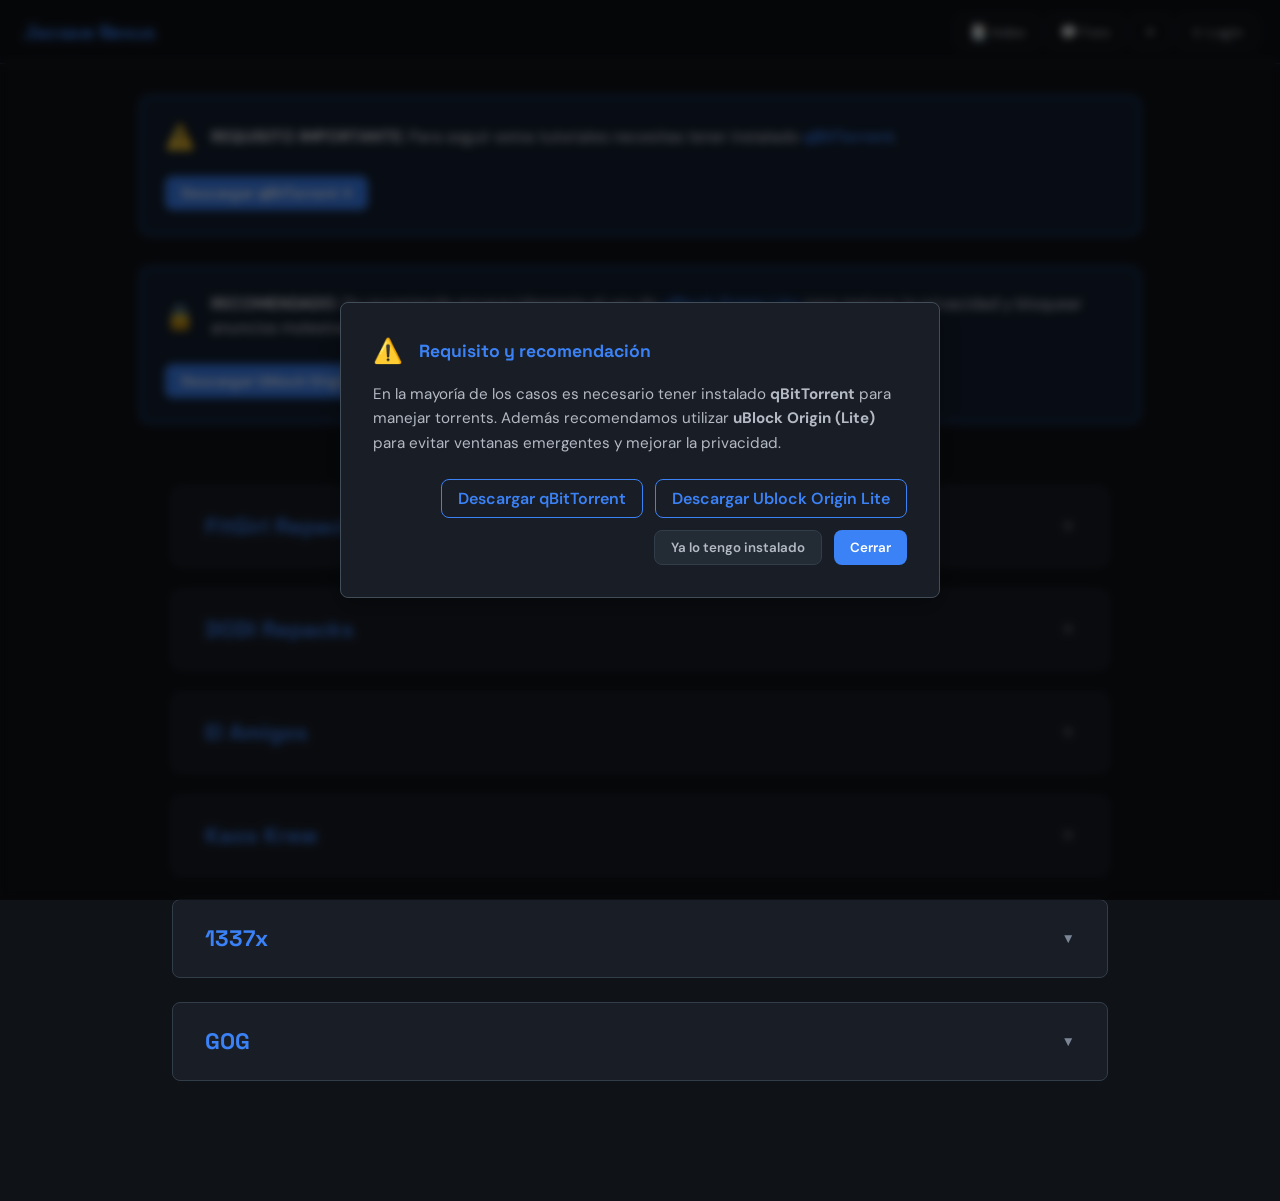
==== commit 75ddea5a: "Diseño Cambiado" ====
--- a/tutoriales.html
+++ b/tutoriales.html
@@ -80,137 +80,6 @@
             .requirement-banner { flex-direction: column; }
             .banner-btn { width: 100%; text-align: center; }
         }
-    </style>
-    filter: brightness(1.1);
-}
-
-.banner-btn span {
-    margin-left: 5px;
-}
-
-/* Responsive para el banner */
-@media (max-width: 768px) {
-    .requirement-banner {
-        flex-direction: column;
-        text-align: center;
-    }
-    .banner-content {
-        flex-direction: column;
-        gap: 10px;
-    }
-}
-
-/* Profile Modal Styles */
-.profile-modal {
-    max-width: 500px;
-}
-
-.profile-modal-inner {
-    display: flex;
-    flex-direction: column;
-    gap: 1.5rem;
-}
-
-.profile-header {
-    display: flex;
-    gap: 1rem;
-    align-items: flex-start;
-}
-
-.profile-title {
-    margin: 0;
-    color: var(--text-primary);
-    font-size: 1.2rem;
-}
-
-.profile-meta {
-    margin: 0;
-    color: var(--text-tertiary);
-    font-size: 0.85rem;
-}
-
-.profile-form {
-    display: flex;
-    flex-direction: column;
-    gap: 1rem;
-}
-
-.profile-field {
-    display: flex;
-    flex-direction: column;
-    gap: 0.5rem;
-}
-
-.profile-label {
-    font-weight: 600;
-    color: var(--text-primary);
-}
-
-.profile-input {
-    padding: 10px 12px;
-    border: 1px solid var(--border-subtle);
-    background: var(--bg-tertiary);
-    color: var(--text-primary);
-    border-radius: 6px;
-    font-family: var(--font-body);
-}
-
-.profile-textarea {
-    resize: vertical;
-    min-height: 80px;
-}
-
-.profile-hint {
-    font-size: 0.75rem;
-    color: var(--text-tertiary);
-    margin-top: 2px;
-}
-
-.profile-actions {
-    display: flex;
-    gap: 0.75rem;
-    justify-content: flex-end;
-}
-
-.profile-cancel-btn,
-.profile-save-btn,
-.profile-logout-btn {
-    padding: 10px 16px;
-    border: none;
-    border-radius: 6px;
-    cursor: pointer;
-    font-weight: 600;
-    transition: var(--transition);
-}
-
-.profile-cancel-btn {
-    background: var(--bg-tertiary);
-    color: var(--text-primary);
-    border: 1px solid var(--border-subtle);
-}
-
-.profile-cancel-btn:hover {
-    border-color: var(--accent);
-    color: var(--accent);
-}
-
-.profile-save-btn {
-    background: var(--accent);
-    color: var(--bg-primary);
-}
-
-.profile-save-btn:hover {
-    filter: brightness(1.1);
-}
-
-.profile-logout-btn {
-    background: var(--danger);
-    color: white;
-}
-
-.profile-logout-btn:hover {
-    filter: brightness(1.1);
-}
     </style>
 </head>
 <body>
--- a/jacsaw-nexus.css
+++ b/jacsaw-nexus.css
@@ -59,13 +59,13 @@
 html { scroll-behavior: smooth; }
 body { background: var(--bg-primary); color: var(--text-primary); font-family: var(--font-body); overflow-x: hidden; -webkit-font-smoothing: antialiased; -moz-osx-font-smoothing: grayscale; transition: background var(--transition), color var(--transition); }
 
-.navbar { height: 64px; border-bottom: 1px solid var(--border-subtle); display: flex; align-items: center; padding: 0 1.5rem; position: sticky; top: 0; background: rgba(15, 18, 23, 0.95); backdrop-filter: blur(8px); z-index: 1000; gap: 1.5rem; }
+.navbar { height: 64px; border-bottom: 1px solid var(--border-subtle); display: flex; align-items: center; padding: 0 1.5rem; position: sticky; top: 0; background: rgba(15, 18, 23, 0.95); backdrop-filter: blur(8px); z-index: 1000; gap: 1rem; }
 [data-theme="light"] .navbar { background: rgba(250, 251, 252, 0.95); }
 .logo { font-family: var(--font-display); font-weight: 700; font-size: 1.25rem; color: var(--accent); text-decoration: none; letter-spacing: -0.5px; flex-shrink: 0; transition: color var(--transition); }
 .logo:hover { color: var(--accent-light); }
 .navbar-center { flex: 1; display: flex; justify-content: center; }
 .global-stats { font-family: var(--font-mono); font-size: 0.75rem; color: var(--success); display: flex; align-items: center; gap: 8px; letter-spacing: 0.5px; }
-.navbar-actions { display: flex; align-items: center; gap: 8px; margin-left: auto; }
+.navbar-actions { display: flex; align-items: center; gap: 8px; margin-left: auto; flex-wrap: nowrap; overflow: hidden; }
 .nav-btn { background: transparent; border: 1px solid var(--border-subtle); color: var(--text-secondary); font-family: var(--font-body); font-size: 0.875rem; padding: 6px 12px; border-radius: var(--radius); cursor: pointer; transition: var(--transition); white-space: nowrap; font-weight: 500; }
 .nav-btn:hover, .nav-btn.active { border-color: var(--accent); color: var(--accent); background: var(--accent-glow); }
 .sidebar-toggle { display: none; background: transparent; border: 1px solid var(--border-subtle); color: var(--text-primary); font-size: 1rem; width: 36px; height: 36px; border-radius: var(--radius); cursor: pointer; align-items: center; justify-content: center; transition: var(--transition); }
@@ -273,10 +273,13 @@
     .form-grid { grid-template-columns: 1fr; }
 }
 @media (max-width: 480px) {
-    .navbar { height: 56px; padding: 0 1rem; gap: 0.75rem; }
-    .logo { font-size: 1.1rem; }
-    .navbar-actions { gap: 4px; }
-    .nav-btn { font-size: 0.75rem; padding: 4px 8px; }
+    .navbar { height: 56px; padding: 0 0.75rem; gap: 0.5rem; }
+    .logo { font-size: 1rem; letter-spacing: -0.3px; }
+    .navbar-actions { gap: 0.35rem; margin-left: 0; flex: 1; justify-content: flex-end; }
+    .nav-btn { font-size: 0.7rem; padding: 5px 8px; border-radius: 999px; min-width: 0; }
+    .nav-btn--profile, #btn-stats, #btn-view { display: none; }
+    .nav-btn--auth { padding-inline: 10px; }
+    .sidebar-toggle { width: 32px; height: 32px; font-size: 0.9rem; }
     .main-content { padding: 1rem; }
     .resource-grid { grid-template-columns: 1fr; gap: 0.75rem; }
     .card { padding: 1rem; }
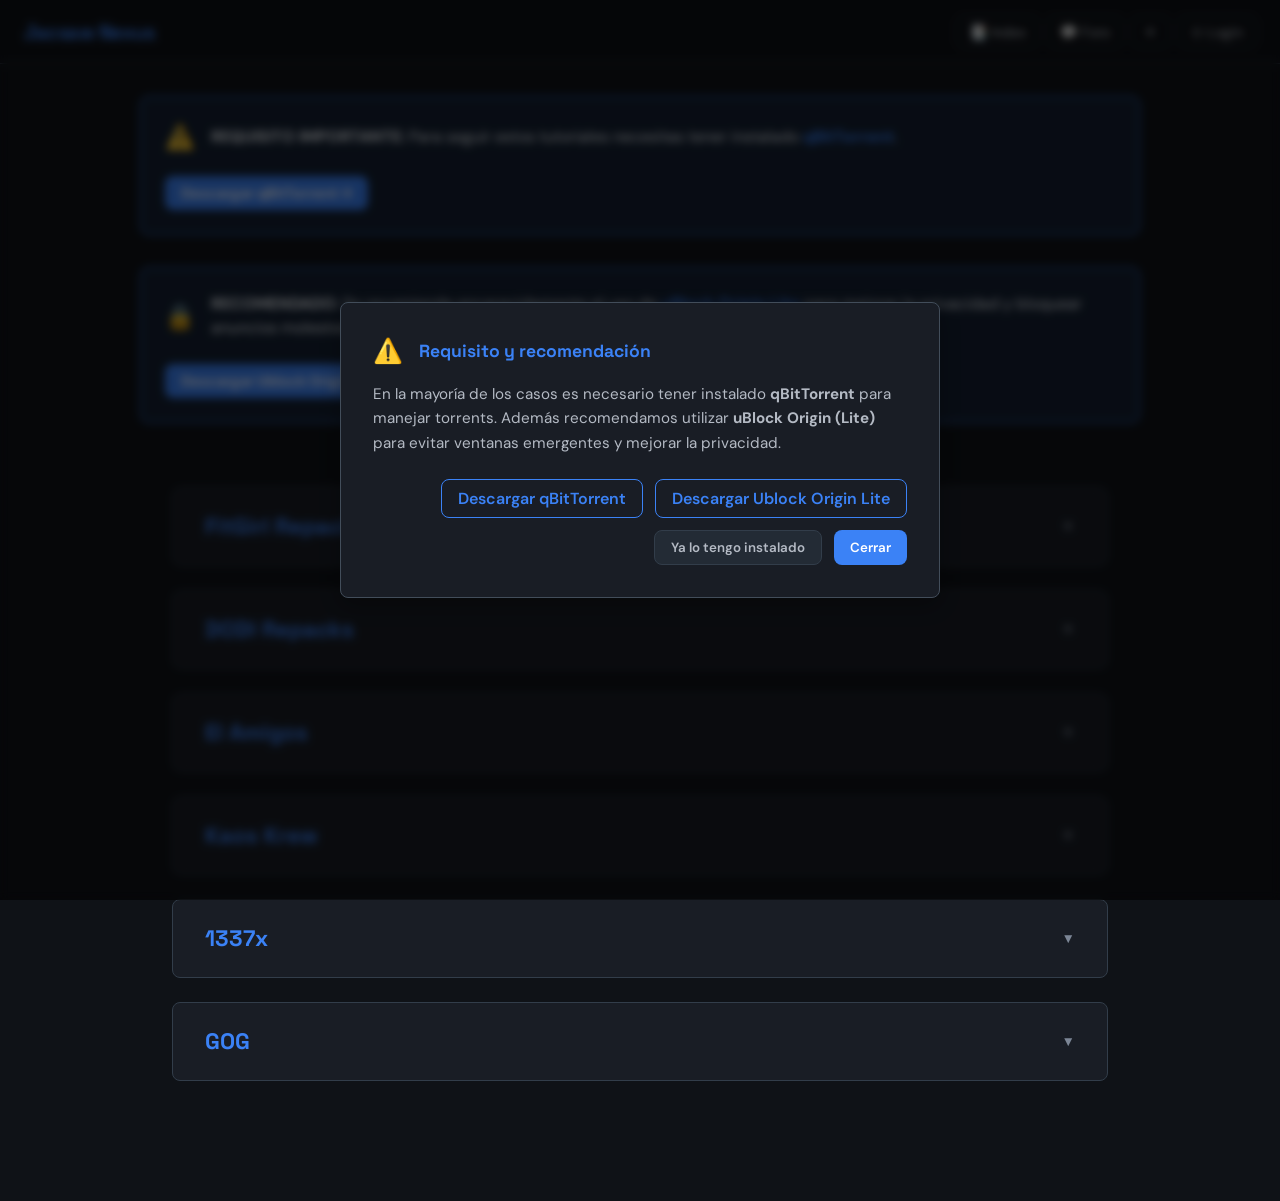
==== commit 4acbcdc4: "Menu Desplegable Mobile" ====
--- a/tutoriales.html
+++ b/tutoriales.html
@@ -87,14 +87,29 @@
     <nav class="navbar">
         <a href="index.html" class="logo">Jacsaw Nexus</a>
         <div class="navbar-actions">
-            <a href="index.html" class="nav-btn" style="text-decoration: none;">📑 Index</a>
-            <a href="forum.html" class="nav-btn" style="text-decoration: none;">💬 Foro</a>
+            <!-- Links de navegación para desktop -->
+            <div class="nav-links-desktop">
+                <a href="index.html" class="nav-btn" style="text-decoration: none;">📑 Index</a>
+                <a href="forum.html" class="nav-btn" style="text-decoration: none;">💬 Foro</a>
+            </div>
+            
             <button class="nav-btn" id="btn-theme" title="Cambiar tema (T)">☀</button>
             <button class="nav-btn nav-btn--profile" id="btn-profile" title="Mi perfil" style="display:none">⊛ Perfil</button>
             <button class="nav-btn nav-btn--auth" id="btn-auth" title="Iniciar sesión">⊙ Login</button>
             <img id="auth-avatar" src="" alt="avatar"
                  style="display:none;width:26px;height:26px;border-radius:50%;object-fit:cover;margin-left:2px;vertical-align:middle;cursor:pointer;"
                  title="Ver perfil">
+            
+            <!-- Botón de menú para móvil -->
+            <button class="nav-menu-toggle" id="nav-menu-toggle" aria-label="Menú de navegación">☰</button>
+            
+            <!-- Menú desplegable para móvil -->
+            <div class="nav-menu-dropdown" id="nav-menu-dropdown">
+                <a href="index.html" class="nav-menu-item">📑 Index</a>
+                <a href="forum.html" class="nav-menu-item">💬 Foro</a>
+                <div class="nav-menu-divider"></div>
+                <button class="nav-menu-item nav-menu-btn" id="nav-theme-mobile" title="Cambiar tema">☀ Tema</button>
+            </div>
         </div>
     </nav>
     <div class="requirement-banner">
--- a/jacsaw-nexus.css
+++ b/jacsaw-nexus.css
@@ -65,7 +65,7 @@
 .logo:hover { color: var(--accent-light); }
 .navbar-center { flex: 1; display: flex; justify-content: center; }
 .global-stats { font-family: var(--font-mono); font-size: 0.75rem; color: var(--success); display: flex; align-items: center; gap: 8px; letter-spacing: 0.5px; }
-.navbar-actions { display: flex; align-items: center; gap: 8px; margin-left: auto; flex-wrap: nowrap; overflow: hidden; }
+.navbar-actions { display: flex; align-items: center; gap: 8px; margin-left: auto; flex-wrap: nowrap; overflow: visible; position: relative; }
 .nav-btn { background: transparent; border: 1px solid var(--border-subtle); color: var(--text-secondary); font-family: var(--font-body); font-size: 0.875rem; padding: 6px 12px; border-radius: var(--radius); cursor: pointer; transition: var(--transition); white-space: nowrap; font-weight: 500; }
 .nav-btn:hover, .nav-btn.active { border-color: var(--accent); color: var(--accent); background: var(--accent-glow); }
 .sidebar-toggle { display: none; background: transparent; border: 1px solid var(--border-subtle); color: var(--text-primary); font-size: 1rem; width: 36px; height: 36px; border-radius: var(--radius); cursor: pointer; align-items: center; justify-content: center; transition: var(--transition); }
@@ -239,6 +239,28 @@
 .toast--error { border-left-color: var(--danger); }
 .toast--warning { border-left-color: var(--warning); }
 
+/* ═════════════════════════════════════════════
+   NAVIGATION MENU (MOBILE)
+   ═════════════════════════════════════════════ */
+
+.nav-links-desktop { display: flex; gap: 8px; }
+.nav-links-desktop .nav-btn { display: flex; align-items: center; text-decoration: none; }
+
+.nav-menu-toggle { display: none; background: transparent; border: 1px solid var(--border-subtle); color: var(--text-primary); font-size: 1rem; width: 36px; height: 36px; border-radius: var(--radius); cursor: pointer; align-items: center; justify-content: center; transition: var(--transition); position: relative; z-index: 1001; }
+.nav-menu-toggle:hover { border-color: var(--accent); color: var(--accent); background: var(--accent-glow); }
+
+.nav-menu-dropdown { position: absolute; top: 100%; right: 0; background: var(--bg-secondary); border: 1px solid var(--border-medium); border-radius: var(--radius); box-shadow: var(--shadow-lg); display: flex; flex-direction: column; gap: 0; min-width: 200px; opacity: 0; pointer-events: none; transform: translateY(-8px); transition: opacity 0.2s ease, transform 0.2s ease; z-index: 1000; }
+.nav-menu-dropdown.open { opacity: 1; pointer-events: all; transform: translateY(0); }
+
+.nav-menu-item { background: none; border: none; color: var(--text-secondary); padding: 12px 16px; text-align: left; cursor: pointer; font-family: var(--font-body); font-size: 0.9rem; transition: var(--transition); text-decoration: none; display: flex; align-items: center; gap: 8px; }
+.nav-menu-item:hover { background: var(--bg-hover); color: var(--text-primary); }
+.nav-menu-item:first-child { border-radius: var(--radius) var(--radius) 0 0; }
+.nav-menu-item:last-child { border-radius: 0 0 var(--radius) var(--radius); }
+
+.nav-menu-btn { font-weight: 500; }
+
+.nav-menu-divider { height: 1px; background: var(--border-subtle); margin: 4px 0; }
+
 .sidebar-overlay { display: none; position: fixed; inset: 0; background: rgba(0, 0, 0, 0.4); z-index: 900; backdrop-filter: blur(2px); }
 .sidebar-overlay.active { display: block; }
 
@@ -271,6 +293,8 @@
     .list-header, .list-row { grid-template-columns: 1.5fr 1fr 1fr; }
     .list-header span:nth-child(n+4), .list-row > *:nth-child(n+4) { display: none; }
     .form-grid { grid-template-columns: 1fr; }
+    .nav-links-desktop { display: none; }
+    .nav-menu-toggle { display: flex; }
 }
 @media (max-width: 480px) {
     .navbar { height: 56px; padding: 0 0.75rem; gap: 0.5rem; }
@@ -280,6 +304,9 @@
     .nav-btn--profile, #btn-stats, #btn-view { display: none; }
     .nav-btn--auth { padding-inline: 10px; }
     .sidebar-toggle { width: 32px; height: 32px; font-size: 0.9rem; }
+    .nav-menu-toggle { width: 32px; height: 32px; font-size: 0.9rem; }
+    .nav-menu-dropdown { min-width: 140px; }
+    .nav-menu-item { font-size: 0.8rem; padding: 10px 14px; }
     .main-content { padding: 1rem; }
     .resource-grid { grid-template-columns: 1fr; gap: 0.75rem; }
     .card { padding: 1rem; }
